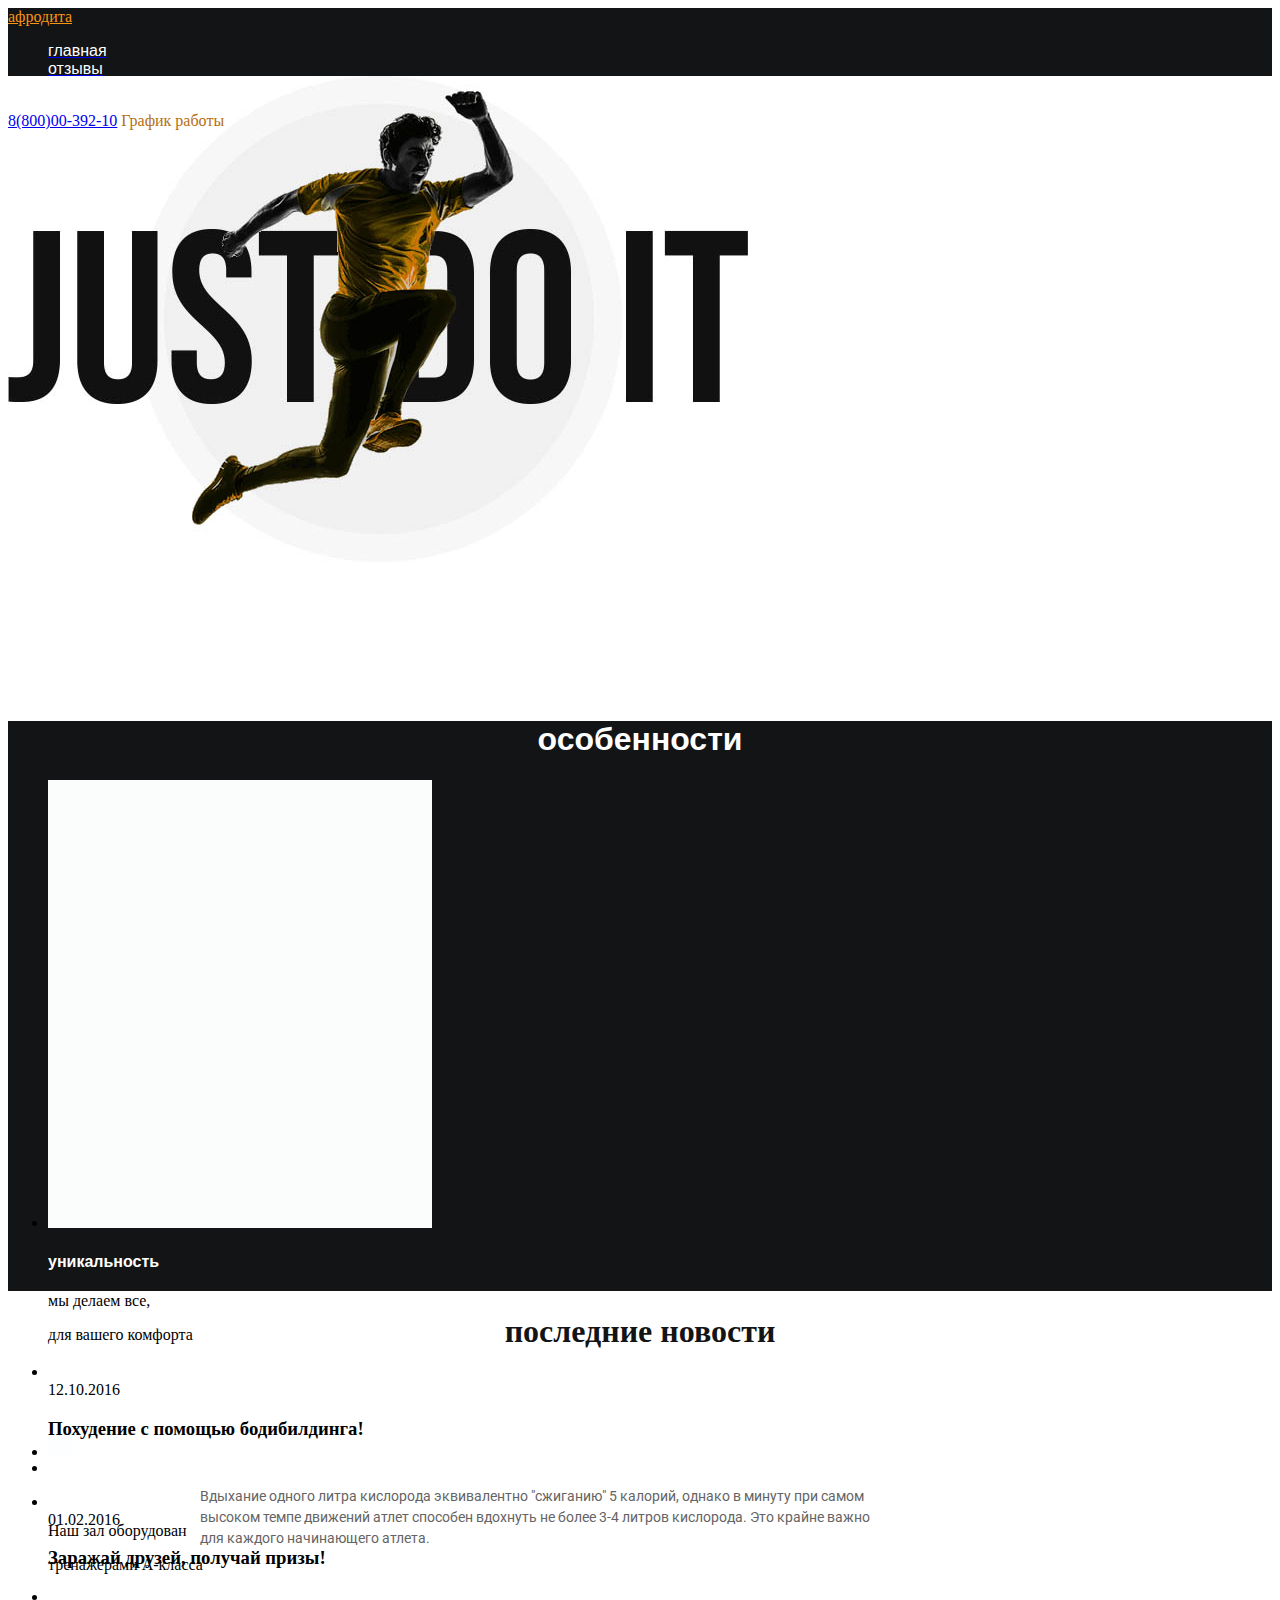
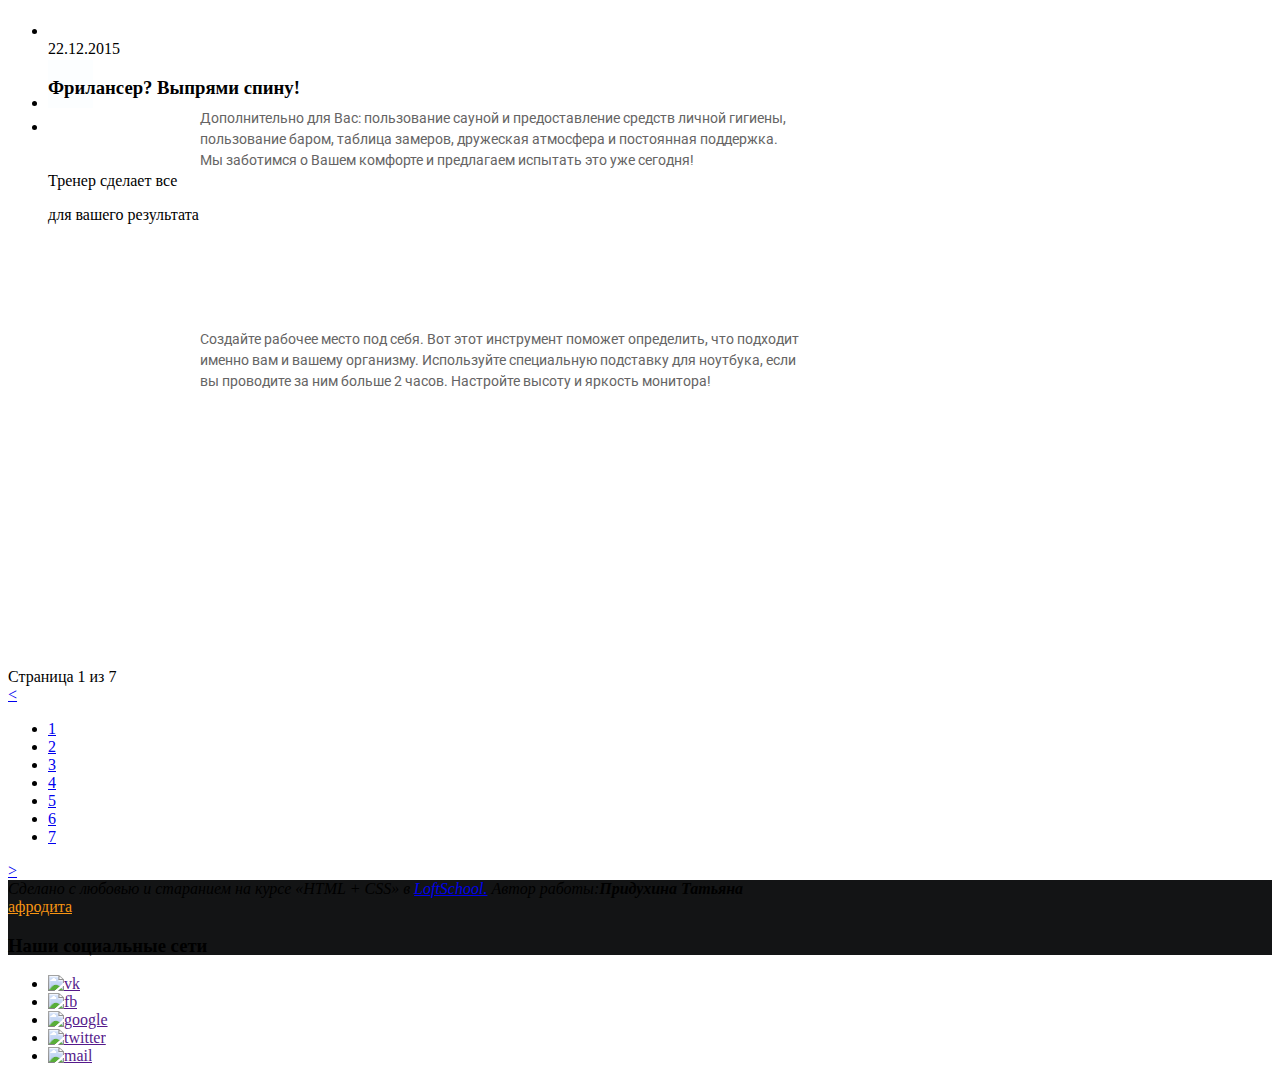
==== index.html @ 678b7c83 "icons" ====
<!DOCTYPE html>
<html lang="en">

<head>
    <meta charset="UTF-8">
    <meta name="viewport" content="width=device-width, initial-scale=1.0">
    <meta http-equiv="X-UA-Compatible" content="ie=edge">
    <title>Fitness</title>
    <link> <style>
        @import url('https://fonts.googleapis.com/css?family=Open+Sans|Roboto');
        </style></link>
    <link rel="stylesheet" href="./main.css">
</head>

<body>
    <div class="page">
        <header class="header">
            <div class="logo">
                <a href="" class="logo__link">афродита</a>
            </div>
            <nav class="menu">
                <ul class="header__menu">
                    <li class="menu__item">
                        <a href="#" class="header__menu">
                            <div class="menu__icon"></div>
                            <div class="menu__text">главная</div>
                        </a>
                    </li>
                    <li class="menu__item">
                        <a href="#" class="header__menu">
                            <div class="menu__icon"></div>
                            <div class="menu__text">отзывы</div>
                        </a>
                    </li>
                    <li class="menu__item">
                        <a href="#" class="header__menu">
                            <div class="menu__icon"></div>
                            <div class="menu__text">услуги</div>
                        </a>
                    </li>


                </ul>

            </nav>
            <div class="contacts">
                <a href="tel:88000039210" class="contacts__phone"> 8(800)00-392-10</a>
                <a class="contacts__desc"> График работы </a>
            </div>
        </header>
        <div class="maincontent">
            <div class="image">
                <img src="img/justdoit.jpg" alt="justdoit">
            </div>
            <div class="features">

                <h1 class="features__name">особенности</h1>
                <ul class="features__main">
                    <li class="features__item">
                        <div class="features__item">
                            <img src="img/flower.jpg" alt="flower">

                        </div>
                        <h4 class="features__title">уникальность</h4>
                        <p>мы делаем все,</p>
                        <p>для вашего комфорта</p>
                        <ul class="features__list">
                            <li class="list-element">Питание включено</li>
                            <li class="list-element">Багаж (5 кг)</li>
                            <li class="list-element">Душ/баня</li>
                        </ul>
                    </li>

                </ul>


                <ul class="features__main">
                    <li class="features__item">
                        <div class="features__item">
                            <img src="img/mark-as-favorite-star.jpg" alt="star">

                        </div>
                        <h4 class="features__title">премиум-класс</h4>
                        <p>Наш зал оборудован</p>
                        <p>тренажерами А-класса</p>
                        <ul class="features__list">
                            <li class="list-element">Качество</li>
                            <li class="list-element">Продуктивность</li>
                            <li class="list-element">Результат</li>
                        </ul>
                    </li>

                </ul>
                <ul class="features__main">
                    <li class="features__item">
                        <div class="features__item">
                            <img src="img/painter-palette.jpg" alt="palette">

                        </div>
                        <h4 class="features__title">личный тренер</h4>
                        <p>Тренер сделает все</p>
                        <p>для вашего результата</p>
                        <ul class="features__list">
                            <li class="list-element">Программа</li>
                            <li class="list-element">Питание</li>
                            <li class="list-element">План тренировок</li>
                        </ul>
                    </li>

                </ul>


            </div>
            <div class="news">
                <h1 class="news__title">последние новости</h1>

                <ul class="news__list">
                    <li class="news__list-image1">
                        <div class="news__list-image1">
                            <img src="" alt "изображение1">
                        </div>
                        <div class="news__content">
                            <time>12.10.2016</time>
                            <h3 class="news__content-title">Похудение с помощью бодибилдинга!</h3>
                        </div>
                    <li class="news__text">
                        <p class="news__text-paragraph1">
                            Вдыхание одного литра кислорода эквивалентно "сжиганию" 5 калорий, однако в минуту при
                            самом высоком темпе движений атлет способен вдохнуть не более 3-4 литров кислорода. Это
                            крайне важно для каждого начинающего атлета.


                        </p>
                        <!--  -->
                    </li>
                    </li>


                </ul>
                <ul class="news__list">
                    <li class="news__list-image1">
                        <div class="news__list-image2">
                            <img src="" alt "изображение2">
                        </div>
                        <div class="news__content">
                            <time>01.02.2016</time>
                            <h3 class="news__content-title">Заражай друзей, получай призы!</h3>
                        </div>
                    <li class="news__text">
                        <p class="news__text-paragraph2">
                            Дополнительно для Вас: пользование сауной и предоставление средств личной гигиены,
                            пользование баром, таблица замеров, дружеская атмосфера и постоянная поддержка. Мы
                            заботимся о Вашем комфорте и предлагаем испытать это уже сегодня!

                        </p>
                        <!--  -->
                    </li>
                    </li>


                </ul>
                <ul class="news__list">
                    <li class="news__list-image3">
                        <div class="news__list-image3">
                            <img src="" alt "изображение3">
                        </div>
                        <div class="news__content">
                            <time>22.12.2015</time>
                            <h3 class="news__content-title">Фрилансер? Выпрями спину!</h3>
                        </div>
                    <li class="news__text">
                        <p class="news__text-paragraph3">
                            Создайте рабочее место под себя. Вот этот инструмент поможет определить, что подходит
                            именно вам и вашему организму. Используйте специальную подставку для ноутбука, если вы
                            проводите за ним больше 2 часов. Настройте высоту и яркость монитора!


                        </p>
                        <!--  -->
                    </li>
                    </li>


                </ul>



            </div>
            <div class="news__pagination">
                <div class="news__pagination-display">Страница 1 из 7</div>
                <div class="news__pagination-elem">
                    <a href="#" class="news__pagination-prev-next">
                        < </a> <ul class="news__pagination-pages">
                            <li class="news__pagination-item">
                                <a href="#" class="news__pagination-link">1</a>
                            </li>
                            <li class="news__pagination-item">
                                <a href="#" class="news__pagination-link">2</a>
                            </li>
                            <li class="news__pagination-item">
                                <a href="#" class="news__pagination-link">3</a>
                            </li>
                            <li class="news__pagination-item">
                                <a href="#" class="news__pagination-link">4</a>
                            </li>
                            <li class="news__pagination-item">
                                <a href="#" class="news__pagination-link">5</a>
                            </li>
                            <li class="news__pagination-item">
                                <a href="#" class="news__pagination-link">6</a>
                            </li>
                            <li class="news__pagination-item">
                                <a href="#" class="news__pagination-link">7</a>
                            </li>

                            </ul>
                            <a href="#" class="news__pagination-prev-next"> > </a>
                </div>
            </div>


        </div>
        <footer class="footer">
            <address>Сделано с любовью и старанием
                на курсе «HTML + CSS» в
                <a href="https://loftschool.com/">LoftSchool.</a>
                Автор работы:<b>Придухина Татьяна</b>
            </address>
            <div class="logo">
                <a href="" class="logo__link">афродита</a>
            </div>

            <div class="networks">
                <h3>Наши социальные сети</h3>
                <div class="networks__elem">
                    <ul class="networks__list">
                        <li class="networks__item">
                            <a href="" class="networks__link">
                                <img src="" alt="vk" class="networks__icon">
                            </a>
                        </li>
                        <li class="networks__item">
                            <a href="" class="networks__link">
                                <img src="" alt="fb" class="networks__icon">
                            </a>
                        </li>
                        <li class="networks__item">
                            <a href="" class="networks__link">
                                <img src="" alt="google" class="networks__icon"></a>
                        </li>
                        <li class="networks__item">
                            <a href="" class="networks__link">
                                <img src="" alt="twitter" class="networks__icon"></a>
                        </li>
                        <li class="networks__item">
                            <a href="" class="networks__link">
                                <img src="" alt="mail" class="networks__icon"></a>
                        </li>
                    </ul>

                </div>
            </div>
        </footer>

    </div>
</body>

</html>
---- main.css ----
.header {
    height: 68px;
    background-color: #131415;
}

.logo__link {
    color: #f89513;
    font-family: gora-free,  ;
}

.menu {}

.header__menu {
    list-style-type: none;
}

.menu__item {}

.menu__icon {
    float: left;
}

.menu__text {
    color: #ffffff;
    font-family: 'open sans boled', sans-serif;
}

.contacts {
    position: relative;
}

.contacts-phone {
    color: #ffffff;
    text-decoration: none;
}

.contacts__desc {
    color: #b46f14;
}
.maincontent{

}
.image {
    height: 624px;
    background: #ffffff;

}
.features{
    height: 570px;
    background: #131415
}
.features__name {
    color: #ffffff;
    font-family: 'opensans', helvetica, sans-serif;
    text-align: center;
    
}
.features__main {
}
.features__item{

}
.features__title{
    color: #ffffff;
    font-family: 'OpenSans Extraboled', helvetica, sans-serif;
}
.features__list{
        color: #ffffff;
}



.news{ 
    height: 955px;
    background: #ffffff
}
.news__title{
    color: #131415;
    height: 29px;
    font-family: 'open sans bold' serif;
    text-align: center;

}
.news__text-paragraph1{
        font-size: 14px;
        font-family: "Roboto";
        color: rgb(101, 100, 100);
        line-height: 1.5;
        text-align: left;
        position: absolute;
        left: 199.608px;
        top: 1472.25px;
        width: 694px;
        height: 136px;
        z-index: 43;
      }
.news__text-paragraph2{
        font-size: 14px;
        font-family: "Roboto";
        color: rgb(101, 100, 100);
        line-height: 1.5;
        text-align: left;
        position: absolute;
        left: 199.898px;
        top: 1694.25px;
        width: 603px;
        height: 166px;
        z-index: 47;
      }
.news__text-paragraph3{
        font-size: 14px;
        font-family: "Roboto";
        color: rgb(101, 100, 100);
        line-height: 1.5;
        text-align: left;
        position: absolute;
        left: 199.844px;
        top: 1915.25px;
        width: 610px;
        height: 166px;
        z-index: 51;
      }
      
      
      


      

.footer{ 
    height: 75px;
    background: #131415
}
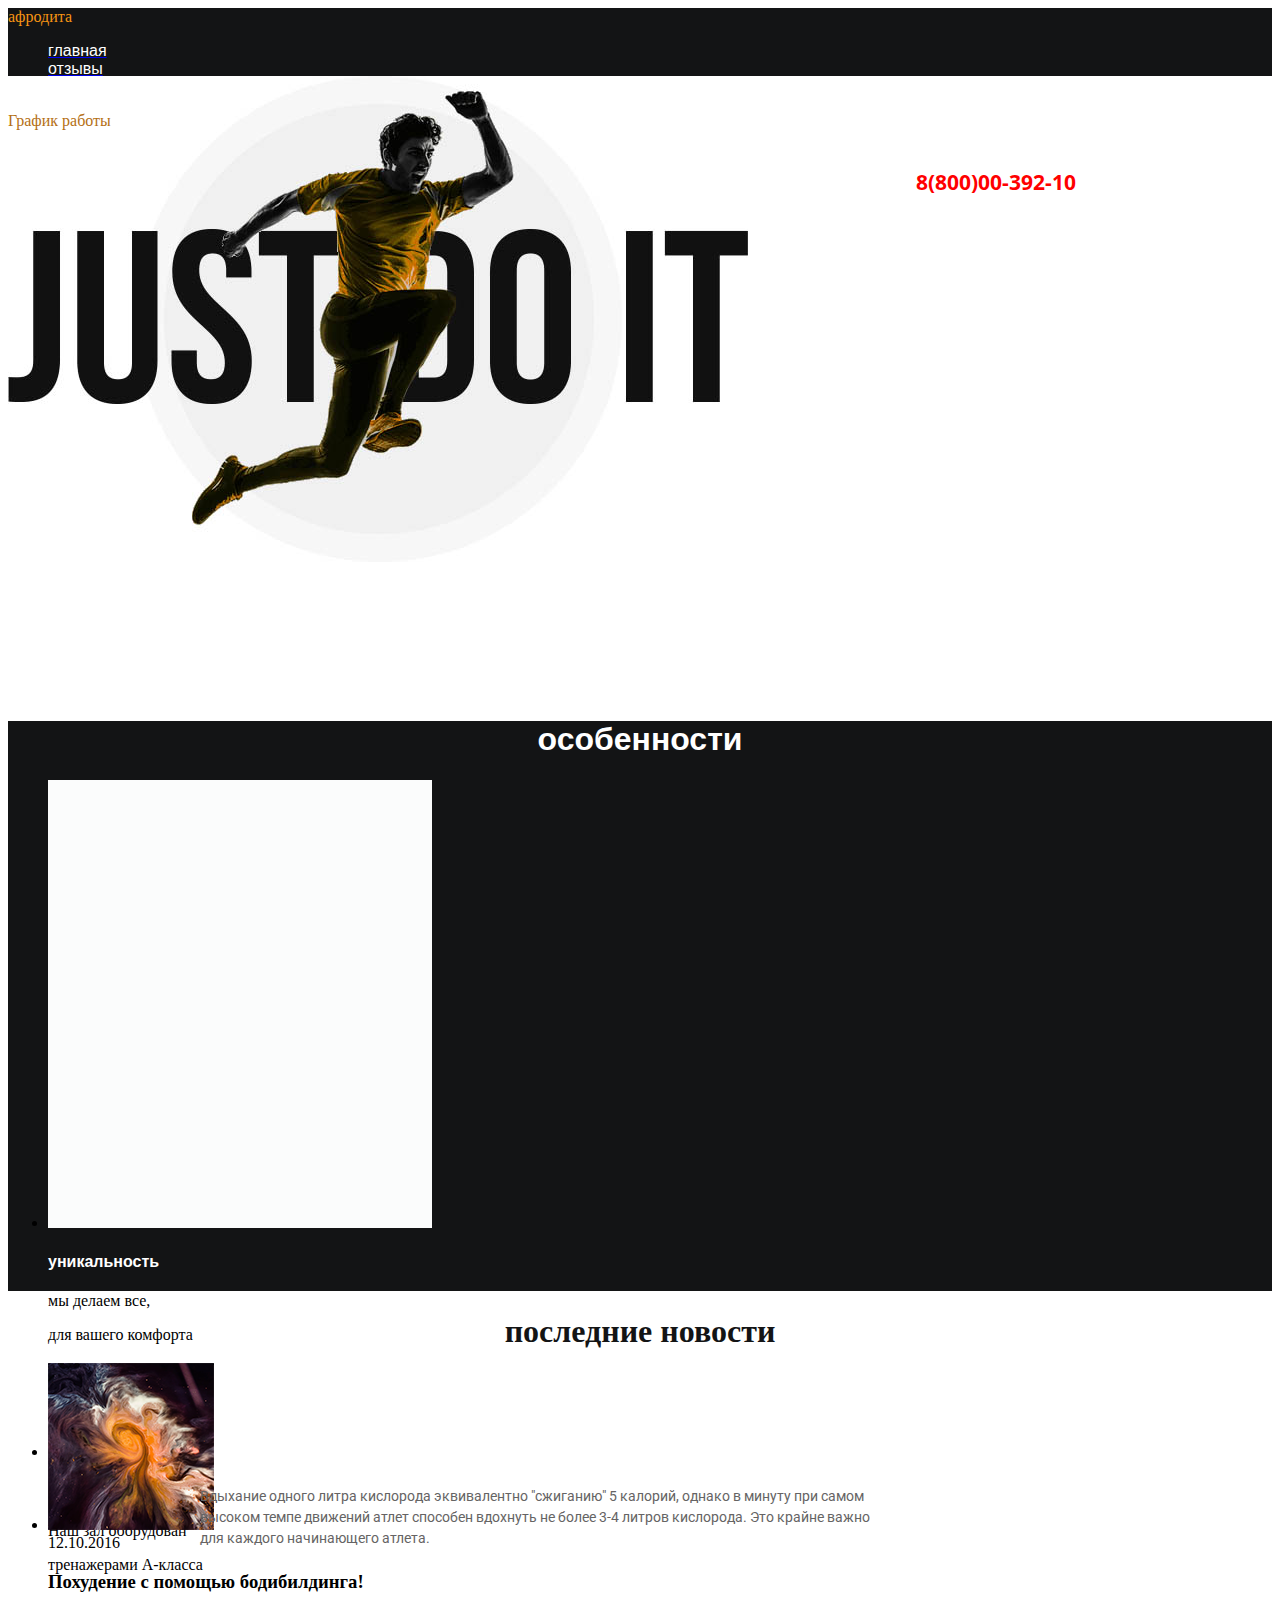
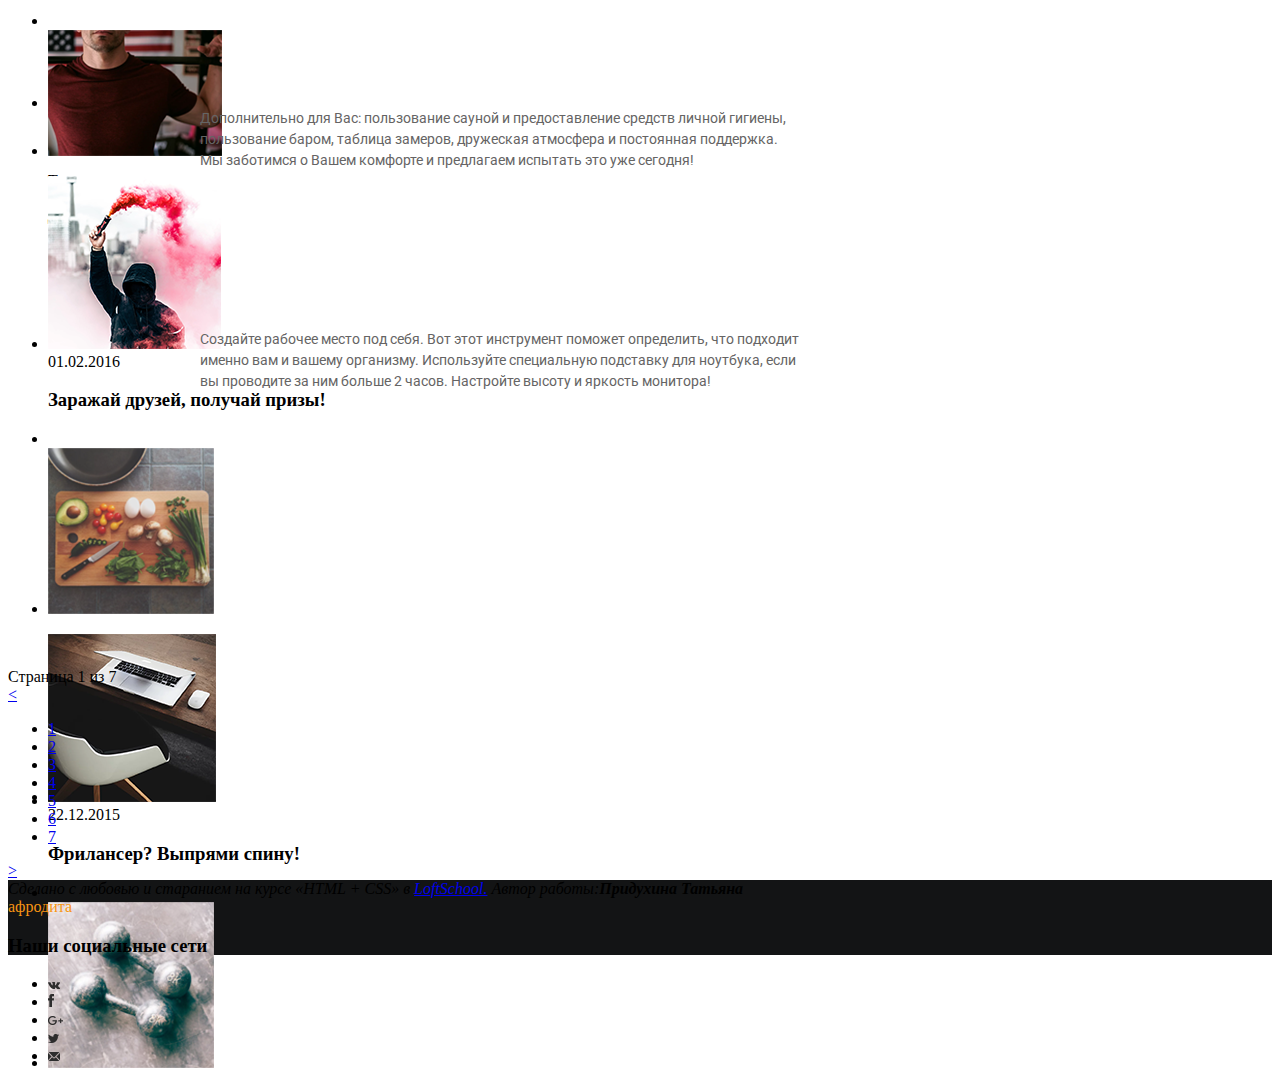
==== commit 93273381: "images" ====
--- a/index.html
+++ b/index.html
@@ -6,9 +6,11 @@
     <meta name="viewport" content="width=device-width, initial-scale=1.0">
     <meta http-equiv="X-UA-Compatible" content="ie=edge">
     <title>Fitness</title>
-    <link> <style>
+    <link>
+    <style>
         @import url('https://fonts.googleapis.com/css?family=Open+Sans|Roboto');
-        </style></link>
+    </style>
+    </link>
     <link rel="stylesheet" href="./main.css">
 </head>
 
@@ -44,7 +46,7 @@
 
             </nav>
             <div class="contacts">
-                <a href="tel:88000039210" class="contacts__phone"> 8(800)00-392-10</a>
+                <a href="tel:88000039210" class="contacts__phone">8(800)00-392-10</a>
                 <a class="contacts__desc"> График работы </a>
             </div>
         </header>
@@ -117,7 +119,7 @@
                 <ul class="news__list">
                     <li class="news__list-image1">
                         <div class="news__list-image1">
-                            <img src="" alt "изображение1">
+                            <img src="/img/content/newsimage1.png" alt="изображение1">
                         </div>
                         <div class="news__content">
                             <time>12.10.2016</time>
@@ -134,13 +136,18 @@
                         <!--  -->
                     </li>
                     </li>
+                    <li class="news__list-image4">
+                        <div class="news__list-image4">
+                            <img src="/img/content/newsimage4.png" alt="изображение4">
+                        </div>
+                    </li>
 
 
                 </ul>
                 <ul class="news__list">
-                    <li class="news__list-image1">
+                    <li class="news__list-image2">
                         <div class="news__list-image2">
-                            <img src="" alt "изображение2">
+                            <img src="/img/content/newsimage2.png" alt= "изображение2">
                         </div>
                         <div class="news__content">
                             <time>01.02.2016</time>
@@ -156,14 +163,20 @@
                         <!--  -->
                     </li>
                     </li>
-
+                    <li class="news__list-image5">
+                        <div class="news__list-image">
+                            <img src="/img/content/newsimage5.png" alt="изображение5">
+                        </div>
+                    </li>
+                    
 
                 </ul>
                 <ul class="news__list">
                     <li class="news__list-image3">
                         <div class="news__list-image3">
-                            <img src="" alt "изображение3">
-                        </div>
+                            <img src="/img/content/newsimage3.png" alt= "изображение3">
+                        </div>
+
                         <div class="news__content">
                             <time>22.12.2015</time>
                             <h3 class="news__content-title">Фрилансер? Выпрями спину!</h3>
@@ -179,6 +192,11 @@
                         <!--  -->
                     </li>
                     </li>
+                    <li class="news__list-image6">
+                            <div class="news__list-image6">
+                                <img src="/img/content/newsimage6.png" alt="изображение6">
+                            </div>
+                        </li>
 
 
                 </ul>
@@ -236,25 +254,25 @@
                     <ul class="networks__list">
                         <li class="networks__item">
                             <a href="" class="networks__link">
-                                <img src="" alt="vk" class="networks__icon">
+                                <img src="/img/icons/sosials/vk.png" alt="vk" class="networks__icon">
                             </a>
                         </li>
                         <li class="networks__item">
                             <a href="" class="networks__link">
-                                <img src="" alt="fb" class="networks__icon">
+                                <img src="/img/icons/sosials/fb.png" alt="fb" class="networks__icon">
                             </a>
                         </li>
                         <li class="networks__item">
                             <a href="" class="networks__link">
-                                <img src="" alt="google" class="networks__icon"></a>
-                        </li>
-                        <li class="networks__item">
-                            <a href="" class="networks__link">
-                                <img src="" alt="twitter" class="networks__icon"></a>
-                        </li>
-                        <li class="networks__item">
-                            <a href="" class="networks__link">
-                                <img src="" alt="mail" class="networks__icon"></a>
+                                <img src="/img/icons/sosials/google.png" alt="google" class="networks__icon"></a>
+                        </li>
+                        <li class="networks__item">
+                            <a href="" class="networks__link">
+                                <img src="/img/icons/sosials/twitter.png" alt="twitter" class="networks__icon"></a>
+                        </li>
+                        <li class="networks__item">
+                            <a href="" class="networks__link">
+                                <img src="/img/icons/sosials/mail.png" alt="mail" class="networks__icon"></a>
                         </li>
                     </ul>
 
--- a/main.css
+++ b/main.css
@@ -5,7 +5,8 @@
 
 .logo__link {
     color: #f89513;
-    font-family: gora-free,  ;
+    font-family: 'gora-free', serif;
+    text-decoration: none
 }
 
 .menu {}
@@ -22,113 +23,118 @@
 
 .menu__text {
     color: #ffffff;
-    font-family: 'open sans boled', sans-serif;
+    font-family: 'OpenSans', Helvetica, sans-serif;
 }
 
 .contacts {
     position: relative;
 }
 
-.contacts-phone {
-    color: #ffffff;
+.contacts__phone {
+    color: red;
     text-decoration: none;
+    text-align: right;
+    font-size: 21px;
+    font-family: "Open Sans";
+    font-weight: bold;
+    text-transform: uppercase;
+    position: absolute;
+    left: 908.266px;
+    top: 55.509px;
 }
 
 .contacts__desc {
     color: #b46f14;
+    text-align: right;
 }
-.maincontent{
 
-}
+.maincontent {}
+
 .image {
     height: 624px;
     background: #ffffff;
+    background-position: center
+}
 
-}
-.features{
+.features {
     height: 570px;
     background: #131415
 }
+
 .features__name {
     color: #ffffff;
-    font-family: 'opensans', helvetica, sans-serif;
+    font-family: 'OpenSans', helvetica, sans-serif;
     text-align: center;
-    
 }
-.features__main {
-}
-.features__item{
 
-}
-.features__title{
+.features__main {}
+
+.features__item {}
+
+.features__title {
     color: #ffffff;
     font-family: 'OpenSans Extraboled', helvetica, sans-serif;
 }
-.features__list{
-        color: #ffffff;
+
+.features__list {
+    color: #ffffff;
 }
 
-
-
-.news{ 
+.news {
     height: 955px;
     background: #ffffff
 }
-.news__title{
+
+.news__title {
     color: #131415;
     height: 29px;
-    font-family: 'open sans bold' serif;
+    font-family: 'OpenSans bold' serif;
     text-align: center;
+}
 
+.news__text-paragraph1 {
+    font-size: 14px;
+    font-family: "Roboto";
+    color: rgb(101, 100, 100);
+    line-height: 1.5;
+    text-align: left;
+    position: absolute;
+    left: 199.608px;
+    top: 1472.25px;
+    width: 694px;
+    height: 136px;
+    z-index: 43;
 }
-.news__text-paragraph1{
-        font-size: 14px;
-        font-family: "Roboto";
-        color: rgb(101, 100, 100);
-        line-height: 1.5;
-        text-align: left;
-        position: absolute;
-        left: 199.608px;
-        top: 1472.25px;
-        width: 694px;
-        height: 136px;
-        z-index: 43;
-      }
-.news__text-paragraph2{
-        font-size: 14px;
-        font-family: "Roboto";
-        color: rgb(101, 100, 100);
-        line-height: 1.5;
-        text-align: left;
-        position: absolute;
-        left: 199.898px;
-        top: 1694.25px;
-        width: 603px;
-        height: 166px;
-        z-index: 47;
-      }
-.news__text-paragraph3{
-        font-size: 14px;
-        font-family: "Roboto";
-        color: rgb(101, 100, 100);
-        line-height: 1.5;
-        text-align: left;
-        position: absolute;
-        left: 199.844px;
-        top: 1915.25px;
-        width: 610px;
-        height: 166px;
-        z-index: 51;
-      }
-      
-      
-      
 
+.news__text-paragraph2 {
+    font-size: 14px;
+    font-family: "Roboto";
+    color: rgb(101, 100, 100);
+    line-height: 1.5;
+    text-align: left;
+    position: absolute;
+    left: 199.898px;
+    top: 1694.25px;
+    width: 603px;
+    height: 166px;
+    z-index: 47;
+}
 
-      
+.news__text-paragraph3 {
+    font-size: 14px;
+    font-family: "Roboto";
+    color: rgb(101, 100, 100);
+    line-height: 1.5;
+    text-align: left;
+    position: absolute;
+    left: 199.844px;
+    top: 1915.25px;
+    width: 610px;
+    height: 166px;
+    z-index: 51;
+}
 
-.footer{ 
+.footer {
     height: 75px;
     background: #131415
-}
-
+}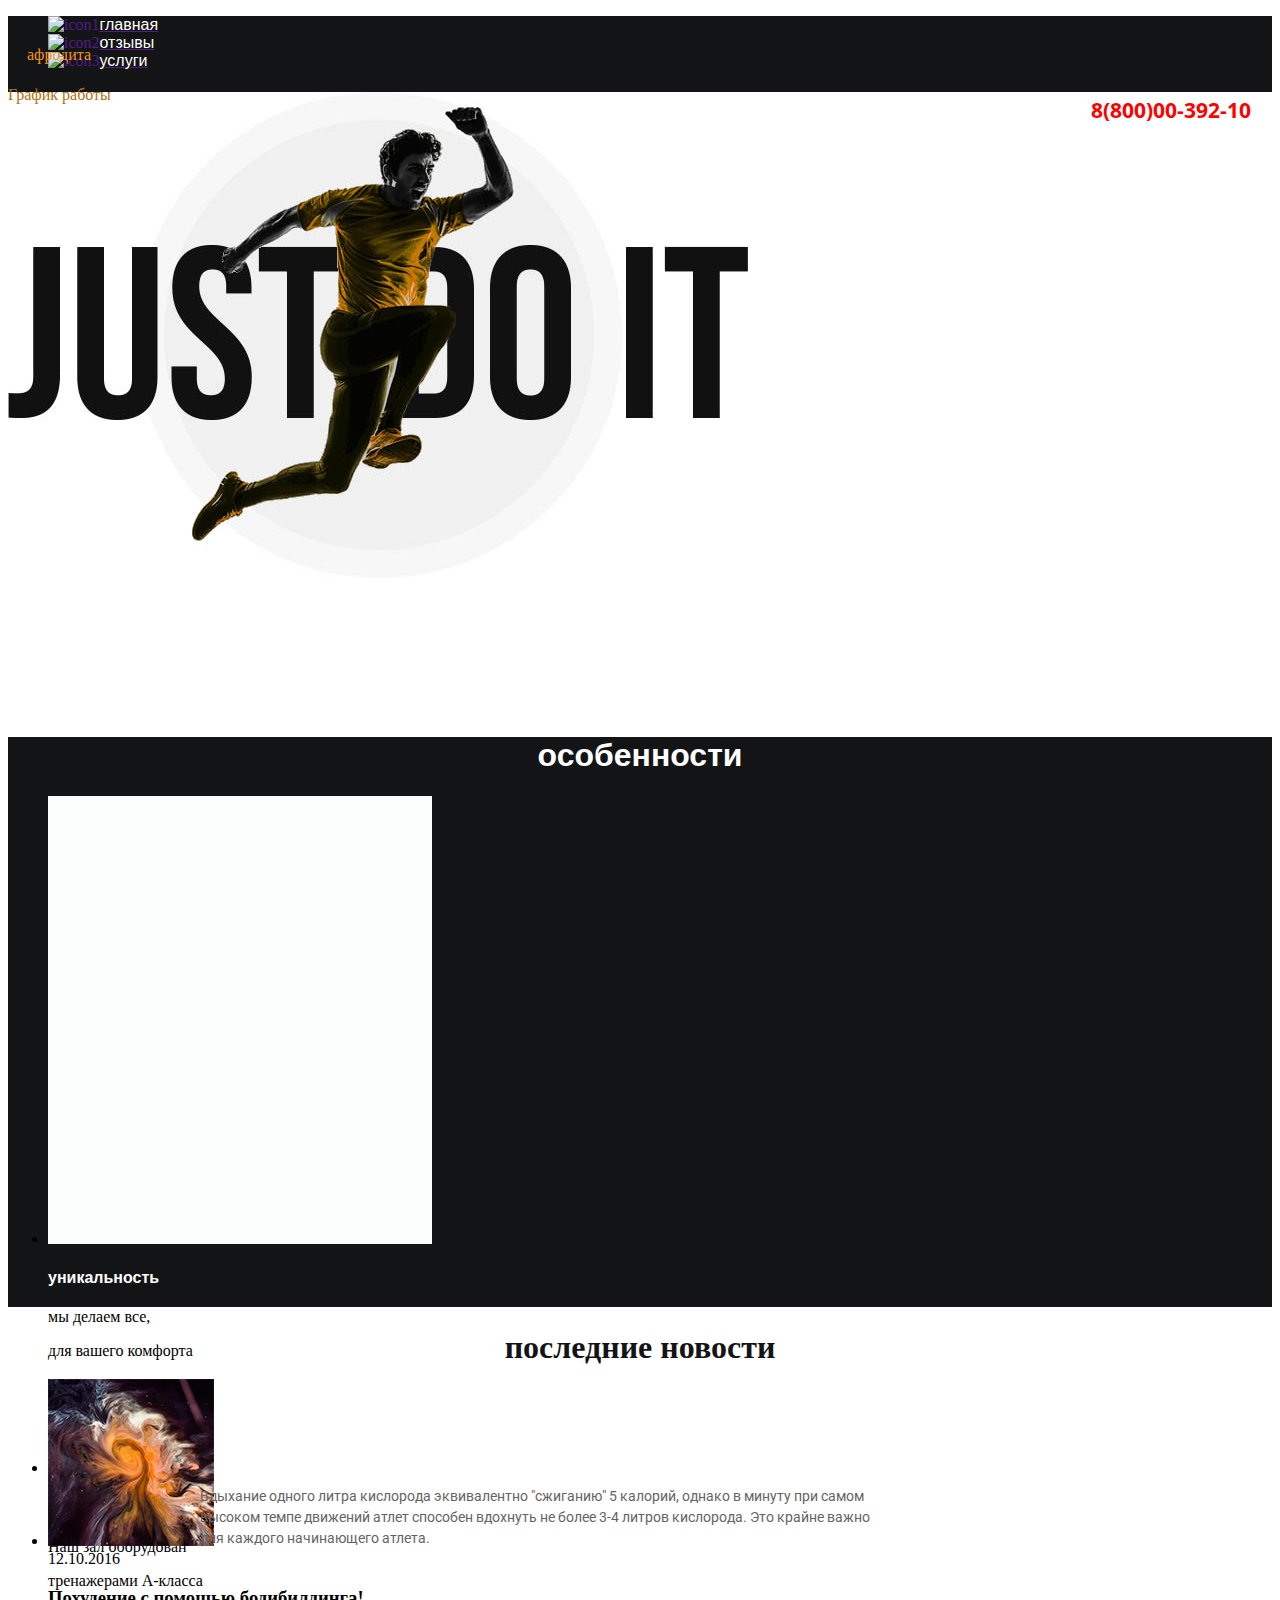
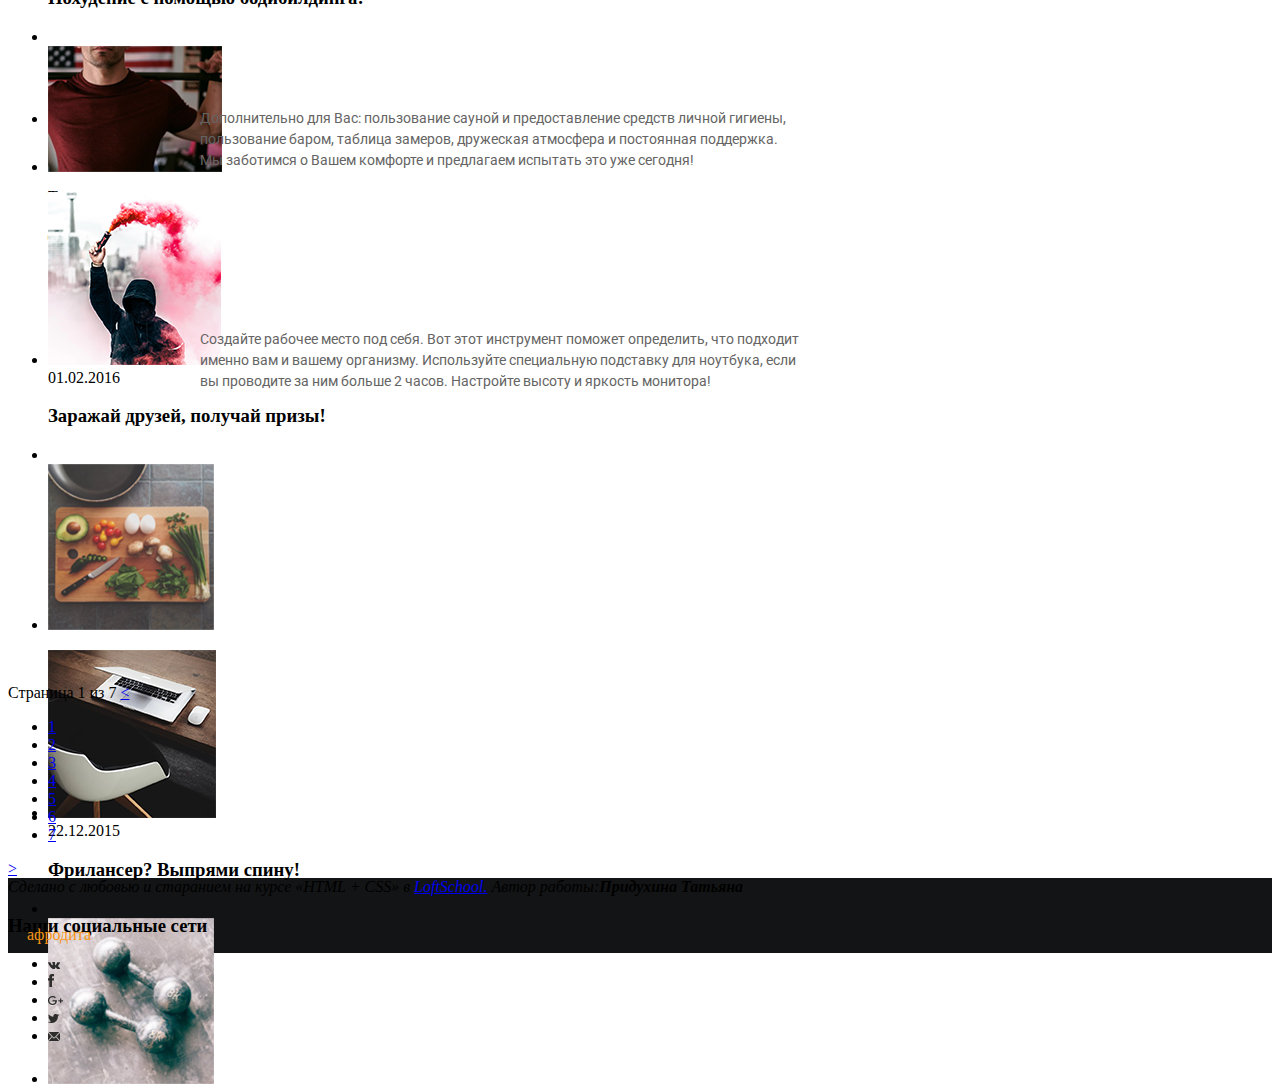
==== commit a242acdf: "border rsdius" ====
--- a/index.html
+++ b/index.html
@@ -17,40 +17,52 @@
 <body>
     <div class="page">
         <header class="header">
-            <div class="logo">
-                <a href="" class="logo__link">афродита</a>
-            </div>
-            <nav class="menu">
-                <ul class="header__menu">
-                    <li class="menu__item">
-                        <a href="#" class="header__menu">
-                            <div class="menu__icon"></div>
-                            <div class="menu__text">главная</div>
-                        </a>
-                    </li>
-                    <li class="menu__item">
-                        <a href="#" class="header__menu">
-                            <div class="menu__icon"></div>
-                            <div class="menu__text">отзывы</div>
-                        </a>
-                    </li>
-                    <li class="menu__item">
-                        <a href="#" class="header__menu">
-                            <div class="menu__icon"></div>
-                            <div class="menu__text">услуги</div>
-                        </a>
-                    </li>
-
-
-                </ul>
-
-            </nav>
-            <div class="contacts">
-                <a href="tel:88000039210" class="contacts__phone">8(800)00-392-10</a>
-                <a class="contacts__desc"> График работы </a>
-            </div>
+            <div class="container">
+                <div class="logo">
+                    <a href="" class="logo__link">афродита</a>
+                </div>
+
+                <span class="menu">
+                    <nav class="menu">
+                        <ul class="header__menu">
+                            <li class="menu__item">
+                                <a href="" class="header__menu">
+                                    <span class="menu__icon">
+                                        <img src="" alt="icon1">
+                                    </span>
+                                    <span class="menu__text">главная</span>
+                                </a>
+                            </li>
+                            <li class="menu__item">
+                                <a href="" class="header__menu">
+                                    <span class="menu__icon">
+                                        <img src="" alt="icon2">
+                                    </span>
+                                    <span class="menu__text">отзывы</span>
+                                </a>
+                            </li>
+                            <li class="menu__item">
+                                <a href="" class="header__menu">
+                                    <span class="menu__icon">
+                                        <img src="" alt="icon3">
+                                    </span>
+                                    <span class="menu__text">услуги</span>
+                                </a>
+                            </li>
+
+
+                        </ul>
+
+                    </nav>
+                </span>
+                <div class="contacts">
+                    <a href="tel:88000039210" class="contacts__phone">8(800)00-392-10</a>
+                    <a class="contacts__desc"> График работы </a>
+                </div>
+            </div>
+
         </header>
-        <div class="maincontent">
+        <span class="maincontent">
             <div class="image">
                 <img src="img/justdoit.jpg" alt="justdoit">
             </div>
@@ -147,7 +159,7 @@
                 <ul class="news__list">
                     <li class="news__list-image2">
                         <div class="news__list-image2">
-                            <img src="/img/content/newsimage2.png" alt= "изображение2">
+                            <img src="/img/content/newsimage2.png" alt="изображение2">
                         </div>
                         <div class="news__content">
                             <time>01.02.2016</time>
@@ -168,13 +180,13 @@
                             <img src="/img/content/newsimage5.png" alt="изображение5">
                         </div>
                     </li>
-                    
+
 
                 </ul>
                 <ul class="news__list">
                     <li class="news__list-image3">
                         <div class="news__list-image3">
-                            <img src="/img/content/newsimage3.png" alt= "изображение3">
+                            <img src="/img/content/newsimage3.png" alt="изображение3">
                         </div>
 
                         <div class="news__content">
@@ -193,20 +205,20 @@
                     </li>
                     </li>
                     <li class="news__list-image6">
-                            <div class="news__list-image6">
-                                <img src="/img/content/newsimage6.png" alt="изображение6">
-                            </div>
-                        </li>
-
-
-                </ul>
-
-
-
-            </div>
-            <div class="news__pagination">
-                <div class="news__pagination-display">Страница 1 из 7</div>
-                <div class="news__pagination-elem">
+                        <div class="news__list-image6">
+                            <img src="/img/content/newsimage6.png" alt="изображение6">
+                        </div>
+                    </li>
+
+
+                </ul>
+
+
+
+            </div>
+            <span class="news__pagination">
+                <span class="news__pagination-display">Страница 1 из 7</span>
+                <span class="news__pagination-elem">
                     <a href="#" class="news__pagination-prev-next">
                         < </a> <ul class="news__pagination-pages">
                             <li class="news__pagination-item">
@@ -233,52 +245,52 @@
 
                             </ul>
                             <a href="#" class="news__pagination-prev-next"> > </a>
-                </div>
-            </div>
-
-
+                </span>
+            </span>
+
+
+    </div>
+    <footer class="footer">
+        <address>Сделано с любовью и старанием
+            на курсе «HTML + CSS» в
+            <a href="https://loftschool.com/">LoftSchool.</a>
+            Автор работы:<b>Придухина Татьяна</b>
+        </address>
+        <div class="logo">
+            <a href="" class="logo__link">афродита</a>
         </div>
-        <footer class="footer">
-            <address>Сделано с любовью и старанием
-                на курсе «HTML + CSS» в
-                <a href="https://loftschool.com/">LoftSchool.</a>
-                Автор работы:<b>Придухина Татьяна</b>
-            </address>
-            <div class="logo">
-                <a href="" class="logo__link">афродита</a>
-            </div>
-
-            <div class="networks">
-                <h3>Наши социальные сети</h3>
-                <div class="networks__elem">
-                    <ul class="networks__list">
-                        <li class="networks__item">
-                            <a href="" class="networks__link">
-                                <img src="/img/icons/sosials/vk.png" alt="vk" class="networks__icon">
-                            </a>
-                        </li>
-                        <li class="networks__item">
-                            <a href="" class="networks__link">
-                                <img src="/img/icons/sosials/fb.png" alt="fb" class="networks__icon">
-                            </a>
-                        </li>
-                        <li class="networks__item">
-                            <a href="" class="networks__link">
-                                <img src="/img/icons/sosials/google.png" alt="google" class="networks__icon"></a>
-                        </li>
-                        <li class="networks__item">
-                            <a href="" class="networks__link">
-                                <img src="/img/icons/sosials/twitter.png" alt="twitter" class="networks__icon"></a>
-                        </li>
-                        <li class="networks__item">
-                            <a href="" class="networks__link">
-                                <img src="/img/icons/sosials/mail.png" alt="mail" class="networks__icon"></a>
-                        </li>
-                    </ul>
-
-                </div>
-            </div>
-        </footer>
+
+        <div class="networks">
+            <h3>Наши социальные сети</h3>
+            <div class="networks__elem">
+                <ul class="networks__list">
+                    <li class="networks__item">
+                        <a href="" class="networks__link">
+                            <img src="/img/icons/sosials/vk.png" alt="vk" class="networks__icon">
+                        </a>
+                    </li>
+                    <li class="networks__item">
+                        <a href="" class="networks__link">
+                            <img src="/img/icons/sosials/fb.png" alt="fb" class="networks__icon">
+                        </a>
+                    </li>
+                    <li class="networks__item">
+                        <a href="" class="networks__link">
+                            <img src="/img/icons/sosials/google.png" alt="google" class="networks__icon"></a>
+                    </li>
+                    <li class="networks__item">
+                        <a href="" class="networks__link">
+                            <img src="/img/icons/sosials/twitter.png" alt="twitter" class="networks__icon"></a>
+                    </li>
+                    <li class="networks__item">
+                        <a href="" class="networks__link">
+                            <img src="/img/icons/sosials/mail.png" alt="mail" class="networks__icon"></a>
+                    </li>
+                </ul>
+
+            </div>
+        </div>
+    </footer>
 
     </div>
 </body>
--- a/main.css
+++ b/main.css
@@ -1,15 +1,25 @@
-.header {
-    height: 68px;
+header {
+    height: 76px;
     background-color: #131415;
+    position: relative
 }
 
 .logo__link {
     color: #f89513;
     font-family: 'gora-free', serif;
-    text-decoration: none
+    text-decoration: none;
+    position: absolute;
+    margin-top: 30px;
+    margin-left: 19px;
+    
+
+    
+    
 }
 
-.menu {}
+.menu {
+    text-decoration: none;
+}
 
 .header__menu {
     list-style-type: none;
@@ -24,6 +34,8 @@
 .menu__text {
     color: #ffffff;
     font-family: 'OpenSans', Helvetica, sans-serif;
+    text-decoration: none;
+
 }
 
 .contacts {
@@ -39,8 +51,8 @@
     font-weight: bold;
     text-transform: uppercase;
     position: absolute;
-    left: 908.266px;
-    top: 55.509px;
+    right:21px;
+    top:10px;
 }
 
 .contacts__desc {
@@ -91,6 +103,9 @@
     font-family: 'OpenSans bold' serif;
     text-align: center;
 }
+.news__list-image1{
+    border-radius: 40px
+}
 
 .news__text-paragraph1 {
     font-size: 14px;
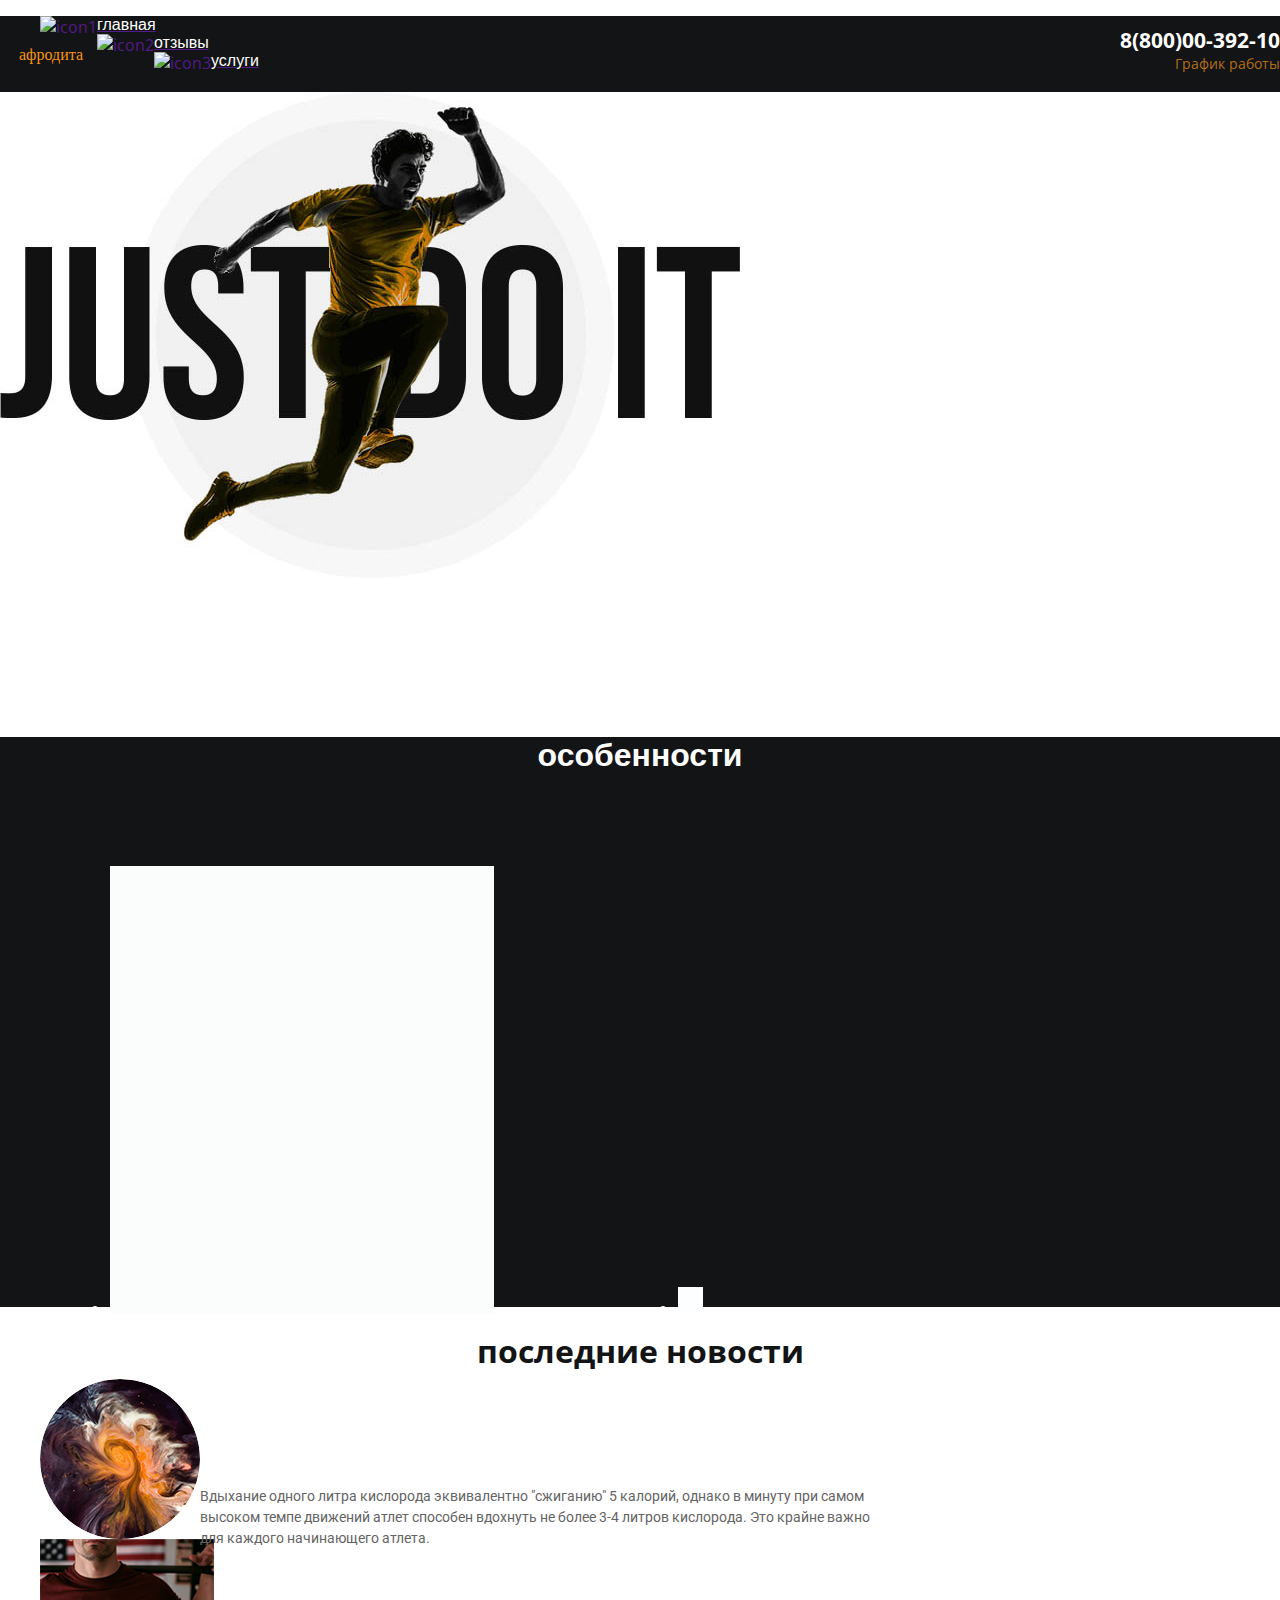
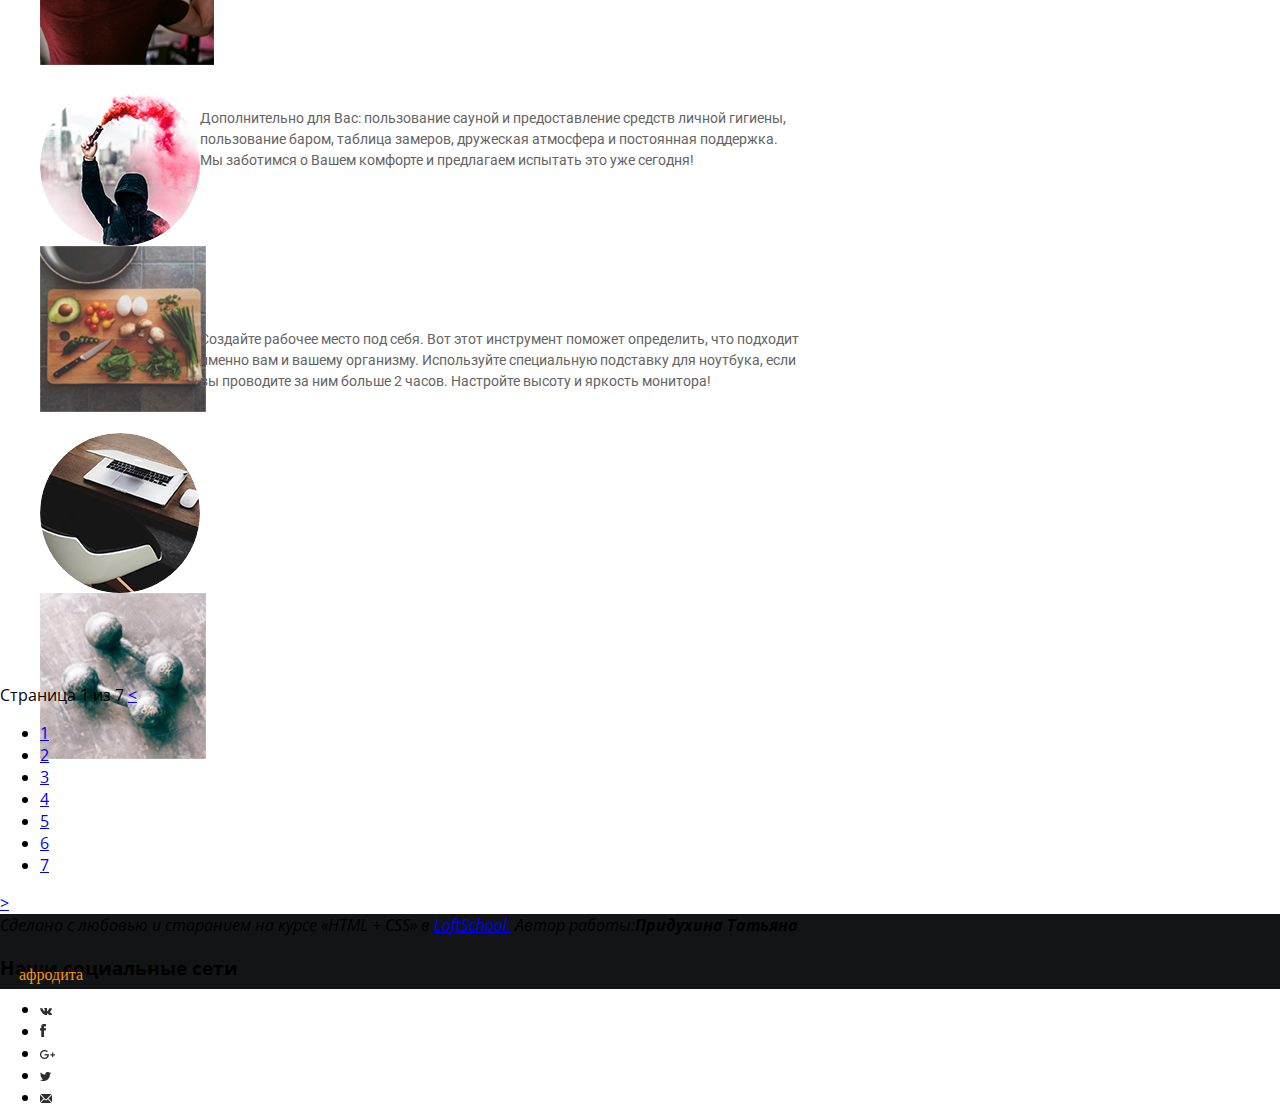
==== commit 857483fb: "css" ====
--- a/index.html
+++ b/index.html
@@ -15,38 +15,38 @@
 </head>
 
 <body>
-    <div class="page">
+    
         <header class="header">
             <div class="container">
                 <div class="logo">
                     <a href="" class="logo__link">афродита</a>
                 </div>
 
-                <span class="menu">
+                <div class="menu">
                     <nav class="menu">
                         <ul class="header__menu">
                             <li class="menu__item">
                                 <a href="" class="header__menu">
-                                    <span class="menu__icon">
+                                    <div class="menu__icon">
                                         <img src="" alt="icon1">
-                                    </span>
-                                    <span class="menu__text">главная</span>
+                                    </div>
+                                    <div class="menu__text">главная</div>
                                 </a>
                             </li>
                             <li class="menu__item">
                                 <a href="" class="header__menu">
-                                    <span class="menu__icon">
+                                    <div class="menu__icon">
                                         <img src="" alt="icon2">
-                                    </span>
-                                    <span class="menu__text">отзывы</span>
+                                    </div>
+                                    <div class="menu__text">отзывы</div>
                                 </a>
                             </li>
                             <li class="menu__item">
                                 <a href="" class="header__menu">
-                                    <span class="menu__icon">
+                                    <div class="menu__icon">
                                         <img src="" alt="icon3">
-                                    </span>
-                                    <span class="menu__text">услуги</span>
+                                    </div>
+                                    <div class="menu__text">услуги</div>
                                 </a>
                             </li>
 
@@ -54,10 +54,10 @@
                         </ul>
 
                     </nav>
-                </span>
+                </div>
                 <div class="contacts">
                     <a href="tel:88000039210" class="contacts__phone">8(800)00-392-10</a>
-                    <a class="contacts__desc"> График работы </a>
+                    <div class="contacts__desc"> График работы </div>
                 </div>
             </div>
 
@@ -76,8 +76,8 @@
 
                         </div>
                         <h4 class="features__title">уникальность</h4>
-                        <p>мы делаем все,</p>
-                        <p>для вашего комфорта</p>
+                        <p class="features__p">мы делаем все, для вашего комфорта</p>
+                        
                         <ul class="features__list">
                             <li class="list-element">Питание включено</li>
                             <li class="list-element">Багаж (5 кг)</li>
@@ -95,8 +95,7 @@
 
                         </div>
                         <h4 class="features__title">премиум-класс</h4>
-                        <p>Наш зал оборудован</p>
-                        <p>тренажерами А-класса</p>
+                        <p class="features__p">Наш зал оборудован тренажерами А-класса</p>
                         <ul class="features__list">
                             <li class="list-element">Качество</li>
                             <li class="list-element">Продуктивность</li>
@@ -112,8 +111,7 @@
 
                         </div>
                         <h4 class="features__title">личный тренер</h4>
-                        <p>Тренер сделает все</p>
-                        <p>для вашего результата</p>
+                        <p class="features__p">Тренер сделает все для вашего результата</p>
                         <ul class="features__list">
                             <li class="list-element">Программа</li>
                             <li class="list-element">Питание</li>
@@ -292,7 +290,7 @@
         </div>
     </footer>
 
-    </div>
+
 </body>
 
 </html>--- a/main.css
+++ b/main.css
@@ -1,3 +1,13 @@
+body {
+    font-family: 'Open Sans', Helvetica, sans-serif;
+    margin: 0;
+}
+
+.header.container {
+    position: relative;
+    height: 76px;
+}
+
 header {
     height: 76px;
     background-color: #131415;
@@ -11,14 +21,11 @@
     position: absolute;
     margin-top: 30px;
     margin-left: 19px;
-    
-
-    
-    
 }
 
 .menu {
     text-decoration: none;
+    display: inline;
 }
 
 .header__menu {
@@ -35,29 +42,25 @@
     color: #ffffff;
     font-family: 'OpenSans', Helvetica, sans-serif;
     text-decoration: none;
-
 }
 
 .contacts {
-    position: relative;
+    position: absolute;
+    right: 0;
+    top: 10px;
+    text-align: right;
 }
 
 .contacts__phone {
-    color: red;
+    color: #ffffff;
     text-decoration: none;
-    text-align: right;
     font-size: 21px;
-    font-family: "Open Sans";
     font-weight: bold;
-    text-transform: uppercase;
-    position: absolute;
-    right:21px;
-    top:10px;
 }
 
 .contacts__desc {
     color: #b46f14;
-    text-align: right;
+    font-size: 14px;
 }
 
 .maincontent {}
@@ -69,8 +72,10 @@
 }
 
 .features {
-    height: 570px;
-    background: #131415
+    min-width: 1100px;
+    background: #131415;
+    height:570px;
+    color: #ffffff;
 }
 
 .features__name {
@@ -79,17 +84,30 @@
     text-align: center;
 }
 
-.features__main {}
+.features__main {
+    display: inline-block;
+    margin: 70px;
+
+}
 
 .features__item {}
 
 .features__title {
     color: #ffffff;
-    font-family: 'OpenSans Extraboled', helvetica, sans-serif;
+    font-family: 'OpenSans', helvetica, sans-serif;
+    font-style: bold;
+    text-align: center;
+}
+
+.features__p {
+    color: #ffffff;
+    text-align: center;
+ 
 }
 
 .features__list {
     color: #ffffff;
+    
 }
 
 .news {
@@ -103,8 +121,26 @@
     font-family: 'OpenSans bold' serif;
     text-align: center;
 }
-.news__list-image1{
-    border-radius: 40px
+
+.news__list-image1 {
+    width: 160px;
+    height: 160px;
+    border-radius: 50%;
+    overflow: hidden;
+}
+
+.news__list-image2 {
+    width: 160px;
+    height: 160px;
+    border-radius: 50%;
+    overflow: hidden;
+}
+
+.news__list-image3 {
+    width: 160px;
+    height: 160px;
+    border-radius: 50%;
+    overflow: hidden;
 }
 
 .news__text-paragraph1 {
@@ -148,7 +184,9 @@
     height: 166px;
     z-index: 51;
 }
-
+.news__list {
+    list-style: none;
+}
 .footer {
     height: 75px;
     background: #131415
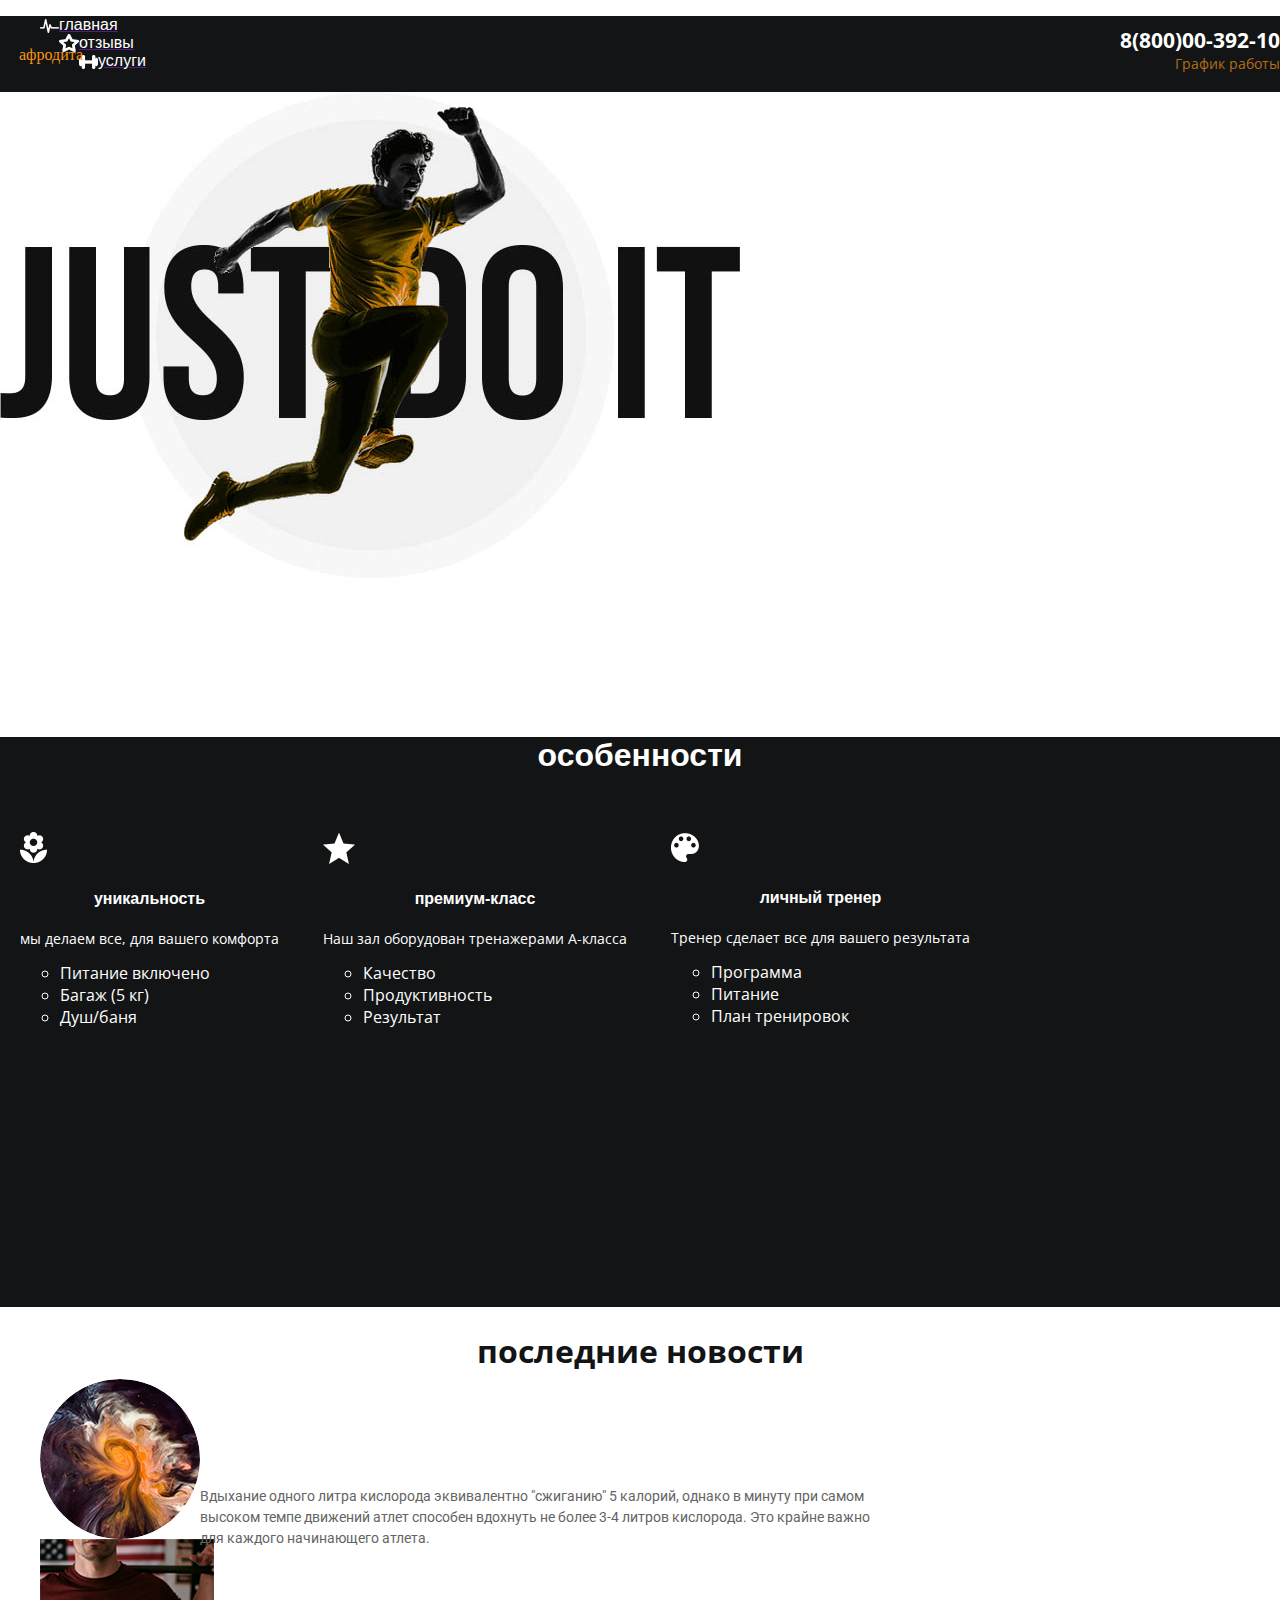
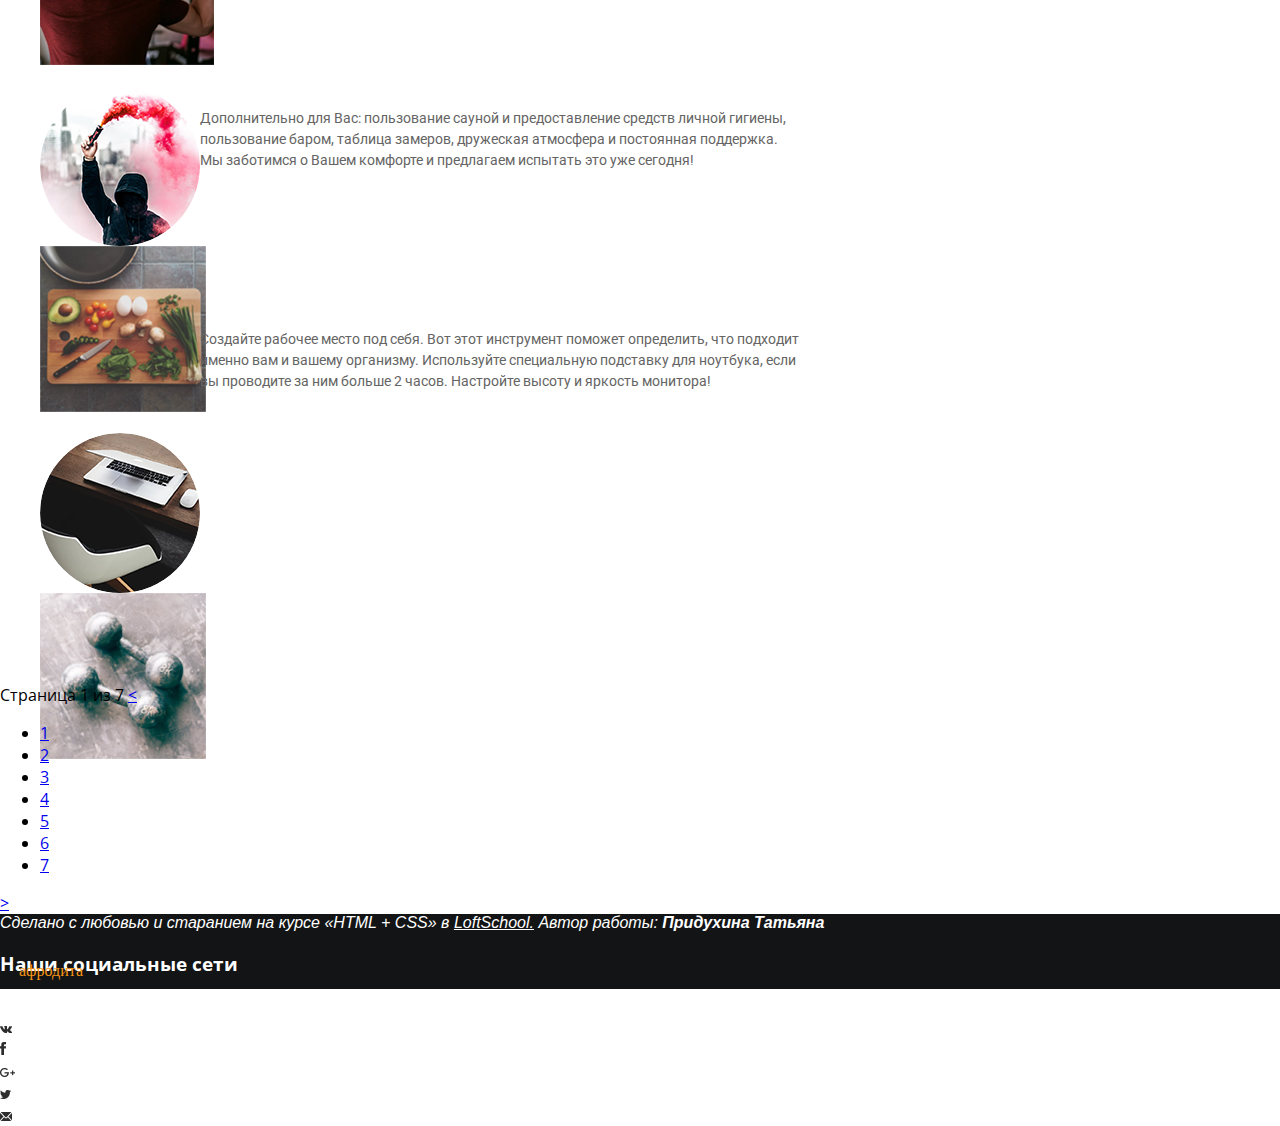
==== commit 4c6658b9: "css2" ====
--- a/index.html
+++ b/index.html
@@ -28,7 +28,7 @@
                             <li class="menu__item">
                                 <a href="" class="header__menu">
                                     <div class="menu__icon">
-                                        <img src="" alt="icon1">
+                                        <img src="img/icons/menu/main_icon.png" alt="icon1">
                                     </div>
                                     <div class="menu__text">главная</div>
                                 </a>
@@ -36,7 +36,7 @@
                             <li class="menu__item">
                                 <a href="" class="header__menu">
                                     <div class="menu__icon">
-                                        <img src="" alt="icon2">
+                                        <img src="img/icons/menu/feed_icon.png" alt="icon2">
                                     </div>
                                     <div class="menu__text">отзывы</div>
                                 </a>
@@ -44,7 +44,7 @@
                             <li class="menu__item">
                                 <a href="" class="header__menu">
                                     <div class="menu__icon">
-                                        <img src="" alt="icon3">
+                                        <img src="img/icons/menu/service_icon.png" alt="icon3">
                                     </div>
                                     <div class="menu__text">услуги</div>
                                 </a>
@@ -62,9 +62,12 @@
             </div>
 
         </header>
-        <span class="maincontent">
-            <div class="image">
-                <img src="img/justdoit.jpg" alt="justdoit">
+        <div class="maincontent">
+            <div class="image__container">
+                <div class="image">
+                    <img src="img/justdoit.jpg" alt="justdoit">
+                </div>
+                
             </div>
             <div class="features">
 
@@ -72,7 +75,7 @@
                 <ul class="features__main">
                     <li class="features__item">
                         <div class="features__item">
-                            <img src="img/flower.jpg" alt="flower">
+                            <img src="/img/icons/features/flower.png" alt="flower">
 
                         </div>
                         <h4 class="features__title">уникальность</h4>
@@ -91,7 +94,7 @@
                 <ul class="features__main">
                     <li class="features__item">
                         <div class="features__item">
-                            <img src="img/mark-as-favorite-star.jpg" alt="star">
+                            <img src="img/icons/features/mark-as-favorite-star.png" alt="star">
 
                         </div>
                         <h4 class="features__title">премиум-класс</h4>
@@ -107,7 +110,7 @@
                 <ul class="features__main">
                     <li class="features__item">
                         <div class="features__item">
-                            <img src="img/painter-palette.jpg" alt="palette">
+                            <img src="img/icons/features/painter-palette.png" alt="palette">
 
                         </div>
                         <h4 class="features__title">личный тренер</h4>
@@ -252,7 +255,7 @@
         <address>Сделано с любовью и старанием
             на курсе «HTML + CSS» в
             <a href="https://loftschool.com/">LoftSchool.</a>
-            Автор работы:<b>Придухина Татьяна</b>
+            Автор работы:<b> Придухина Татьяна</b>
         </address>
         <div class="logo">
             <a href="" class="logo__link">афродита</a>
--- a/main.css
+++ b/main.css
@@ -65,10 +65,18 @@
 
 .maincontent {}
 
-.image {
+.image__container {
     height: 624px;
     background: #ffffff;
-    background-position: center
+   
+
+    
+    
+    
+}
+.image {
+   
+
 }
 
 .features {
@@ -86,11 +94,15 @@
 
 .features__main {
     display: inline-block;
-    margin: 70px;
-
-}
-
-.features__item {}
+    padding: 20px;
+    vertical-align: middle
+
+
+}
+
+.features__item {
+    list-style: none
+}
 
 .features__title {
     color: #ffffff;
@@ -102,6 +114,8 @@
 .features__p {
     color: #ffffff;
     text-align: center;
+    font-size: 14px;
+    
  
 }
 
@@ -189,5 +203,20 @@
 }
 .footer {
     height: 75px;
-    background: #131415
+    background: #131415;
+    color: #ffffff;
+    
+}
+address{
+    font-family: Arial, Helvetica, sans-serif;
+    text-decoration: none;
+    
+
+}
+[href="https://loftschool.com/"]{
+color: #ffffff;
+font-style: bold ;
+}
+.networks__list{
+    display:inline;
 }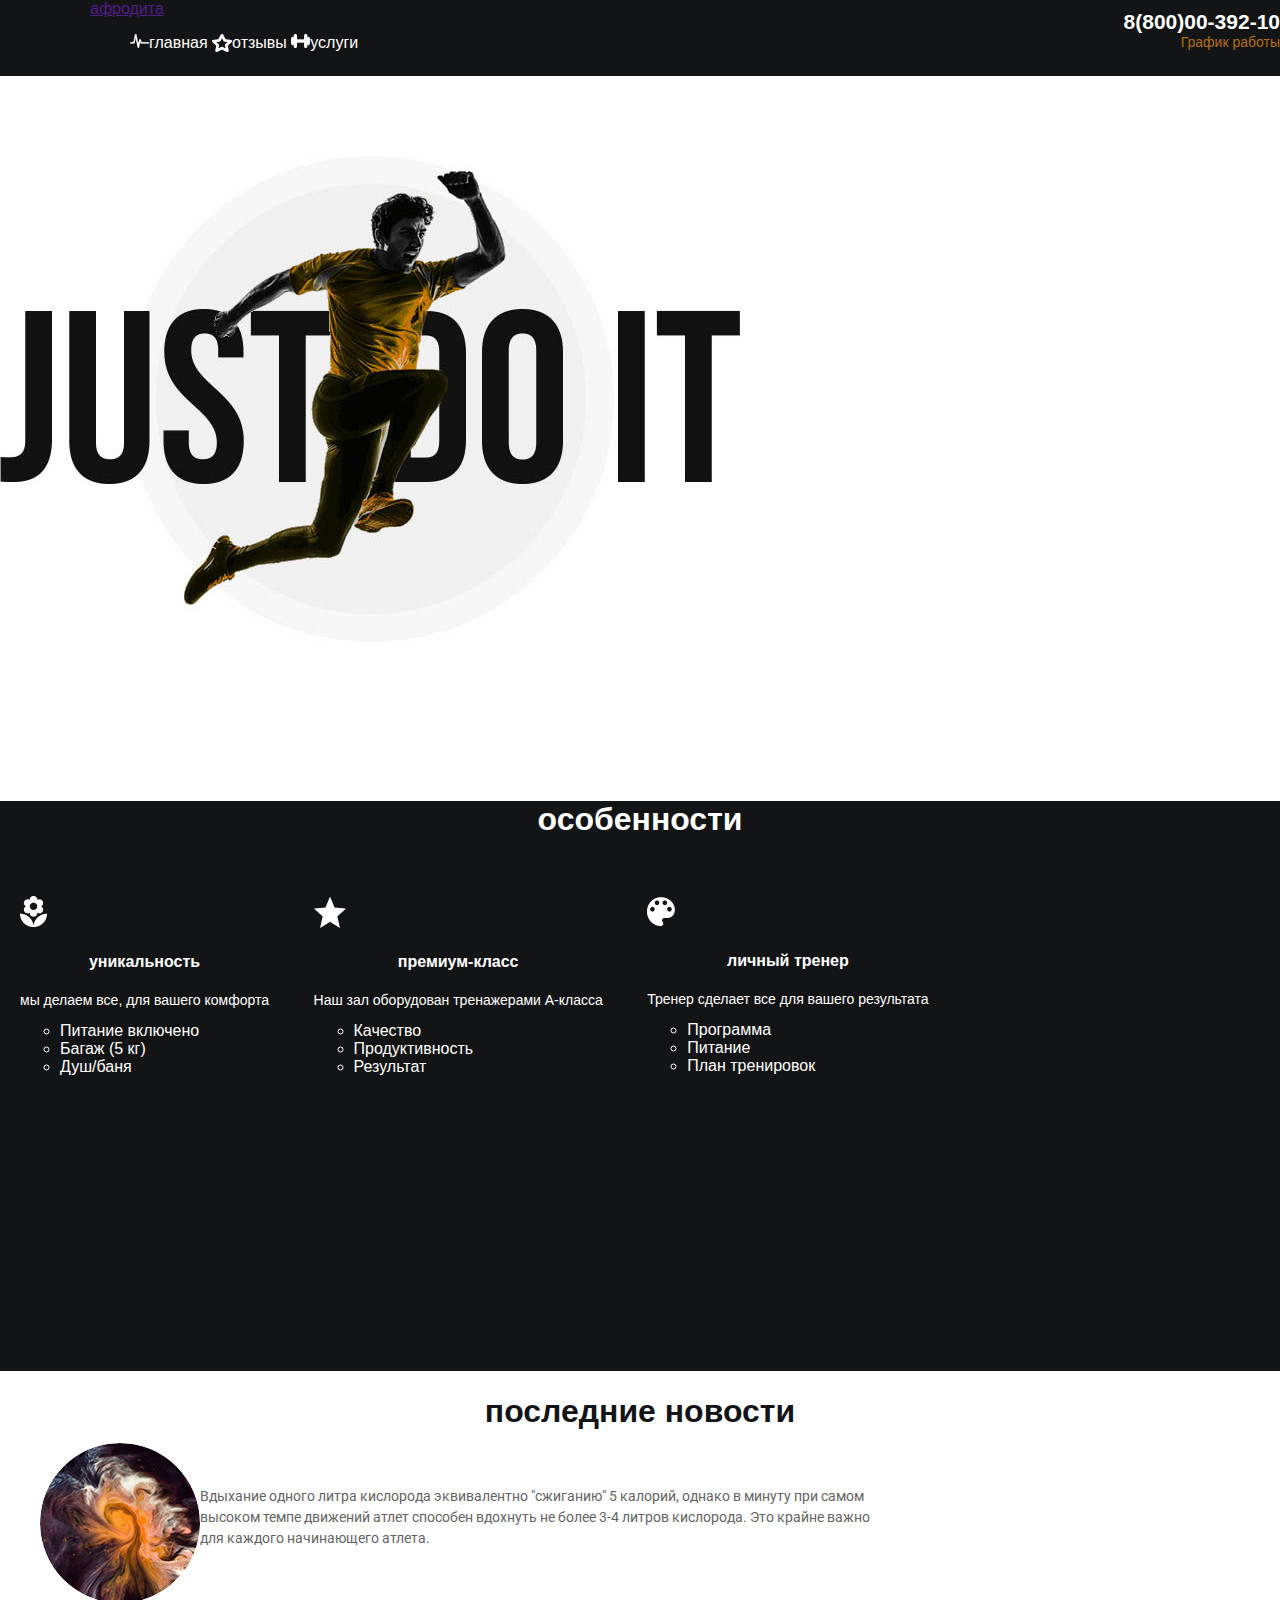
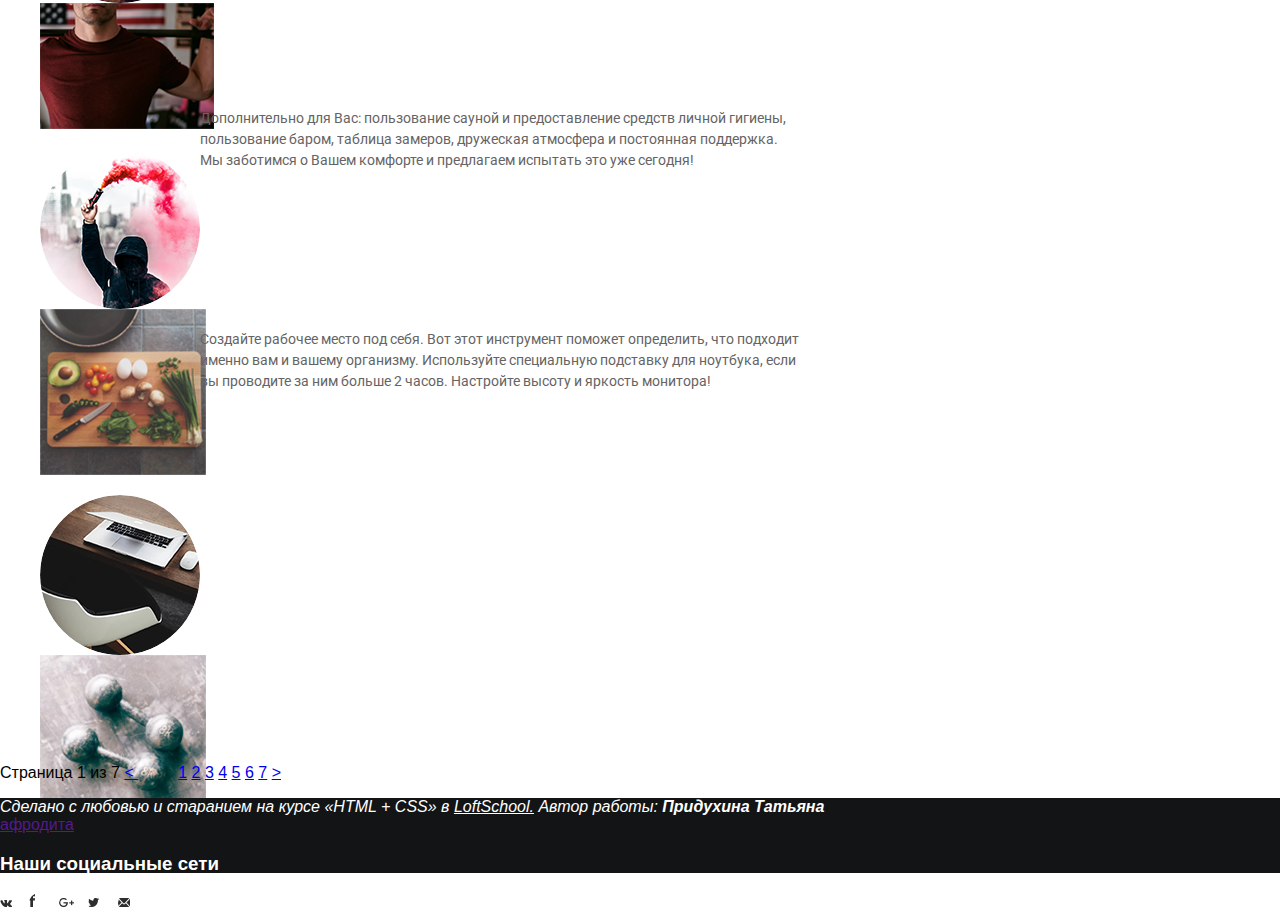
==== commit 6663d16c: "homework" ====
--- a/index.html
+++ b/index.html
@@ -15,280 +15,282 @@
 </head>
 
 <body>
-    
-        <header class="header">
-            <div class="container">
-                <div class="logo">
-                    <a href="" class="logo__link">афродита</a>
-                </div>
-
-                <div class="menu">
-                    <nav class="menu">
-                        <ul class="header__menu">
-                            <li class="menu__item">
-                                <a href="" class="header__menu">
-                                    <div class="menu__icon">
-                                        <img src="img/icons/menu/main_icon.png" alt="icon1">
-                                    </div>
-                                    <div class="menu__text">главная</div>
-                                </a>
-                            </li>
-                            <li class="menu__item">
-                                <a href="" class="header__menu">
-                                    <div class="menu__icon">
-                                        <img src="img/icons/menu/feed_icon.png" alt="icon2">
-                                    </div>
-                                    <div class="menu__text">отзывы</div>
-                                </a>
-                            </li>
-                            <li class="menu__item">
-                                <a href="" class="header__menu">
-                                    <div class="menu__icon">
-                                        <img src="img/icons/menu/service_icon.png" alt="icon3">
-                                    </div>
-                                    <div class="menu__text">услуги</div>
-                                </a>
-                            </li>
-
+
+    <header class="header">
+        <div class="container">
+            <div class="logo">
+                <a href="" class="logo__link">афродита</a>
+            </div>
+
+            <div class="menu">
+                <nav class="menu">
+                    <ul class="header__menu">
+                        <li class="menu__item">
+                            <a href="" class="header__menu">
+                                <div class="menu__icon">
+                                    <img src="img/icons/menu/main_icon.png" alt="icon1">
+                                </div>
+                                <div class="menu__text">главная</div>
+                            </a>
+                        </li>
+                        <li class="menu__item">
+                            <a href="" class="header__menu">
+                                <div class="menu__icon">
+                                    <img src="img/icons/menu/feed_icon.png" alt="icon2">
+                                </div>
+                                <div class="menu__text">отзывы</div>
+                            </a>
+                        </li>
+                        <li class="menu__item">
+                            <a href="" class="header__menu">
+                                <div class="menu__icon">
+                                    <img src="img/icons/menu/service_icon.png" alt="icon3">
+                                </div>
+                                <div class="menu__text">услуги</div>
+                            </a>
+                        </li>
+
+
+                    </ul>
+
+                </nav>
+            </div>
+            <div class="contacts">
+                <a href="tel:88000039210" class="contacts__phone">8(800)00-392-10</a>
+                <div class="contacts__desc"> График работы </div>
+            </div>
+        </div>
+
+    </header>
+    <div class="maincontent">
+        <div class="image__container">
+            <div class="image">
+                <img src="img/justdoit.jpg" alt="justdoit">
+            </div>
+
+        </div>
+        <div class="features">
+
+            <h1 class="features__name">особенности</h1>
+            <ul class="features__main">
+                <li class="features__item">
+                    <div class="features__item">
+                        <img src="img/icons/features/flower.png" alt="flower">
+
+                    </div>
+                    <h4 class="features__title">уникальность</h4>
+                    <p class="features__p">мы делаем все, для вашего комфорта</p>
+
+                    <ul class="features__list">
+                        <li class="list-element">Питание включено</li>
+                        <li class="list-element">Багаж (5 кг)</li>
+                        <li class="list-element">Душ/баня</li>
+                    </ul>
+                </li>
+
+            </ul>
+
+
+            <ul class="features__main">
+                <li class="features__item">
+                    <div class="features__item">
+                        <img src="img/icons/features/mark-as-favorite-star.png" alt="star">
+
+                    </div>
+                    <h4 class="features__title">премиум-класс</h4>
+                    <p class="features__p">Наш зал оборудован тренажерами А-класса</p>
+                    <ul class="features__list">
+                        <li class="list-element">Качество</li>
+                        <li class="list-element">Продуктивность</li>
+                        <li class="list-element">Результат</li>
+                    </ul>
+                </li>
+
+            </ul>
+            <ul class="features__main">
+                <li class="features__item">
+                    <div class="features__item">
+                        <img src="img/icons/features/painter-palette.png" alt="palette">
+
+                    </div>
+                    <h4 class="features__title">личный тренер</h4>
+                    <p class="features__p">Тренер сделает все для вашего результата</p>
+                    <ul class="features__list">
+                        <li class="list-element">Программа</li>
+                        <li class="list-element">Питание</li>
+                        <li class="list-element">План тренировок</li>
+                    </ul>
+                </li>
+
+            </ul>
+
+
+        </div>
+        <div class="news">
+            <h1 class="news__title">последние новости</h1>
+
+            <ul class="news__list">
+                <li class="news__list-image1">
+                    <div class="news__list-image1">
+                        <img src="img/content/newsimage1.png" alt="изображение1">
+                    </div>
+                    <div class="news__content">
+                        <time>12.10.2016</time>
+                        <h3 class="news__content-title">Похудение с помощью бодибилдинга!</h3>
+                    </div>
+                <li class="news__text">
+                    <p class="news__text-paragraph1">
+                        Вдыхание одного литра кислорода эквивалентно "сжиганию" 5 калорий, однако в минуту при
+                        самом высоком темпе движений атлет способен вдохнуть не более 3-4 литров кислорода. Это
+                        крайне важно для каждого начинающего атлета.
+
+
+                    </p>
+                    <!--  -->
+                </li>
+                </li>
+                <li class="news__list-image4">
+                    <div class="news__list-image4">
+                        <img src="img/content/newsimage4.png" alt="изображение4">
+                    </div>
+                </li>
+
+
+            </ul>
+            <ul class="news__list">
+                <li class="news__list-image2">
+                    <div class="news__list-image2">
+                        <img src="img/content/newsimage2.png" alt="изображение2">
+                    </div>
+                    <div class="news__content">
+                        <time>01.02.2016</time>
+                        <h3 class="news__content-title">Заражай друзей, получай призы!</h3>
+                    </div>
+                <li class="news__text">
+                    <p class="news__text-paragraph2">
+                        Дополнительно для Вас: пользование сауной и предоставление средств личной гигиены,
+                        пользование баром, таблица замеров, дружеская атмосфера и постоянная поддержка. Мы
+                        заботимся о Вашем комфорте и предлагаем испытать это уже сегодня!
+
+                    </p>
+                    <!--  -->
+                </li>
+                </li>
+                <li class="news__list-image5">
+                    <div class="news__list-image">
+                        <img src="img/content/newsimage5.png" alt="изображение5">
+                    </div>
+                </li>
+
+
+            </ul>
+            <ul class="news__list">
+                <li class="news__list-image3">
+                    <div class="news__list-image3">
+                        <img src="img/content/newsimage3.png" alt="изображение3">
+                    </div>
+
+                    <div class="news__content">
+                        <time>22.12.2015</time>
+                        <h3 class="news__content-title">Фрилансер? Выпрями спину!</h3>
+                    </div>
+                <li class="news__text">
+                    <p class="news__text-paragraph3">
+                        Создайте рабочее место под себя. Вот этот инструмент поможет определить, что подходит
+                        именно вам и вашему организму. Используйте специальную подставку для ноутбука, если вы
+                        проводите за ним больше 2 часов. Настройте высоту и яркость монитора!
+
+
+                    </p>
+                    <!--  -->
+                </li>
+                </li>
+                <li class="news__list-image6">
+                    <div class="news__list-image6">
+                        <img src="img/content/newsimage6.png" alt="изображение6">
+                    </div>
+                </li>
+
+
+            </ul>
+
+
+
+        </div>
+        <span class="news__pagination">
+            <span class="news__pagination-display">Страница 1 из 7</span>
+            <span class="news__pagination-elem">
+                <a href="#" class="news__pagination-prev-next">
+                    < </a> <ul class="news__pagination-pages">
+                        <li class="news__pagination-item">
+                            <a href="#" class="news__pagination-link">1</a>
+                        </li>
+                        <li class="news__pagination-item">
+                            <a href="#" class="news__pagination-link">2</a>
+                        </li>
+                        <li class="news__pagination-item">
+                            <a href="#" class="news__pagination-link">3</a>
+                        </li>
+                        <li class="news__pagination-item">
+                            <a href="#" class="news__pagination-link">4</a>
+                        </li>
+                        <li class="news__pagination-item">
+                            <a href="#" class="news__pagination-link">5</a>
+                        </li>
+                        <li class="news__pagination-item">
+                            <a href="#" class="news__pagination-link">6</a>
+                        </li>
+                        <li class="news__pagination-item">
+                            <a href="#" class="news__pagination-link">7</a>
+                        </li>
 
                         </ul>
-
-                    </nav>
-                </div>
-                <div class="contacts">
-                    <a href="tel:88000039210" class="contacts__phone">8(800)00-392-10</a>
-                    <div class="contacts__desc"> График работы </div>
-                </div>
-            </div>
-
-        </header>
-        <div class="maincontent">
-            <div class="image__container">
-                <div class="image">
-                    <img src="img/justdoit.jpg" alt="justdoit">
-                </div>
-                
-            </div>
-            <div class="features">
-
-                <h1 class="features__name">особенности</h1>
-                <ul class="features__main">
-                    <li class="features__item">
-                        <div class="features__item">
-                            <img src="/img/icons/features/flower.png" alt="flower">
-
-                        </div>
-                        <h4 class="features__title">уникальность</h4>
-                        <p class="features__p">мы делаем все, для вашего комфорта</p>
-                        
-                        <ul class="features__list">
-                            <li class="list-element">Питание включено</li>
-                            <li class="list-element">Багаж (5 кг)</li>
-                            <li class="list-element">Душ/баня</li>
-                        </ul>
-                    </li>
-
-                </ul>
-
-
-                <ul class="features__main">
-                    <li class="features__item">
-                        <div class="features__item">
-                            <img src="img/icons/features/mark-as-favorite-star.png" alt="star">
-
-                        </div>
-                        <h4 class="features__title">премиум-класс</h4>
-                        <p class="features__p">Наш зал оборудован тренажерами А-класса</p>
-                        <ul class="features__list">
-                            <li class="list-element">Качество</li>
-                            <li class="list-element">Продуктивность</li>
-                            <li class="list-element">Результат</li>
-                        </ul>
-                    </li>
-
-                </ul>
-                <ul class="features__main">
-                    <li class="features__item">
-                        <div class="features__item">
-                            <img src="img/icons/features/painter-palette.png" alt="palette">
-
-                        </div>
-                        <h4 class="features__title">личный тренер</h4>
-                        <p class="features__p">Тренер сделает все для вашего результата</p>
-                        <ul class="features__list">
-                            <li class="list-element">Программа</li>
-                            <li class="list-element">Питание</li>
-                            <li class="list-element">План тренировок</li>
-                        </ul>
-                    </li>
-
-                </ul>
-
-
-            </div>
-            <div class="news">
-                <h1 class="news__title">последние новости</h1>
-
-                <ul class="news__list">
-                    <li class="news__list-image1">
-                        <div class="news__list-image1">
-                            <img src="/img/content/newsimage1.png" alt="изображение1">
-                        </div>
-                        <div class="news__content">
-                            <time>12.10.2016</time>
-                            <h3 class="news__content-title">Похудение с помощью бодибилдинга!</h3>
-                        </div>
-                    <li class="news__text">
-                        <p class="news__text-paragraph1">
-                            Вдыхание одного литра кислорода эквивалентно "сжиганию" 5 калорий, однако в минуту при
-                            самом высоком темпе движений атлет способен вдохнуть не более 3-4 литров кислорода. Это
-                            крайне важно для каждого начинающего атлета.
-
-
-                        </p>
-                        <!--  -->
-                    </li>
-                    </li>
-                    <li class="news__list-image4">
-                        <div class="news__list-image4">
-                            <img src="/img/content/newsimage4.png" alt="изображение4">
-                        </div>
-                    </li>
-
-
-                </ul>
-                <ul class="news__list">
-                    <li class="news__list-image2">
-                        <div class="news__list-image2">
-                            <img src="/img/content/newsimage2.png" alt="изображение2">
-                        </div>
-                        <div class="news__content">
-                            <time>01.02.2016</time>
-                            <h3 class="news__content-title">Заражай друзей, получай призы!</h3>
-                        </div>
-                    <li class="news__text">
-                        <p class="news__text-paragraph2">
-                            Дополнительно для Вас: пользование сауной и предоставление средств личной гигиены,
-                            пользование баром, таблица замеров, дружеская атмосфера и постоянная поддержка. Мы
-                            заботимся о Вашем комфорте и предлагаем испытать это уже сегодня!
-
-                        </p>
-                        <!--  -->
-                    </li>
-                    </li>
-                    <li class="news__list-image5">
-                        <div class="news__list-image">
-                            <img src="/img/content/newsimage5.png" alt="изображение5">
-                        </div>
-                    </li>
-
-
-                </ul>
-                <ul class="news__list">
-                    <li class="news__list-image3">
-                        <div class="news__list-image3">
-                            <img src="/img/content/newsimage3.png" alt="изображение3">
-                        </div>
-
-                        <div class="news__content">
-                            <time>22.12.2015</time>
-                            <h3 class="news__content-title">Фрилансер? Выпрями спину!</h3>
-                        </div>
-                    <li class="news__text">
-                        <p class="news__text-paragraph3">
-                            Создайте рабочее место под себя. Вот этот инструмент поможет определить, что подходит
-                            именно вам и вашему организму. Используйте специальную подставку для ноутбука, если вы
-                            проводите за ним больше 2 часов. Настройте высоту и яркость монитора!
-
-
-                        </p>
-                        <!--  -->
-                    </li>
-                    </li>
-                    <li class="news__list-image6">
-                        <div class="news__list-image6">
-                            <img src="/img/content/newsimage6.png" alt="изображение6">
-                        </div>
-                    </li>
-
-
-                </ul>
-
-
-
-            </div>
-            <span class="news__pagination">
-                <span class="news__pagination-display">Страница 1 из 7</span>
-                <span class="news__pagination-elem">
-                    <a href="#" class="news__pagination-prev-next">
-                        < </a> <ul class="news__pagination-pages">
-                            <li class="news__pagination-item">
-                                <a href="#" class="news__pagination-link">1</a>
-                            </li>
-                            <li class="news__pagination-item">
-                                <a href="#" class="news__pagination-link">2</a>
-                            </li>
-                            <li class="news__pagination-item">
-                                <a href="#" class="news__pagination-link">3</a>
-                            </li>
-                            <li class="news__pagination-item">
-                                <a href="#" class="news__pagination-link">4</a>
-                            </li>
-                            <li class="news__pagination-item">
-                                <a href="#" class="news__pagination-link">5</a>
-                            </li>
-                            <li class="news__pagination-item">
-                                <a href="#" class="news__pagination-link">6</a>
-                            </li>
-                            <li class="news__pagination-item">
-                                <a href="#" class="news__pagination-link">7</a>
-                            </li>
-
-                            </ul>
-                            <a href="#" class="news__pagination-prev-next"> > </a>
-                </span>
+                        <a href="#" class="news__pagination-prev-next"> > </a>
             </span>
+        </span>
 
 
     </div>
     <footer class="footer">
-        <address>Сделано с любовью и старанием
-            на курсе «HTML + CSS» в
-            <a href="https://loftschool.com/">LoftSchool.</a>
-            Автор работы:<b> Придухина Татьяна</b>
-        </address>
-        <div class="logo">
-            <a href="" class="logo__link">афродита</a>
-        </div>
-
-        <div class="networks">
-            <h3>Наши социальные сети</h3>
-            <div class="networks__elem">
-                <ul class="networks__list">
-                    <li class="networks__item">
-                        <a href="" class="networks__link">
-                            <img src="/img/icons/sosials/vk.png" alt="vk" class="networks__icon">
-                        </a>
-                    </li>
-                    <li class="networks__item">
-                        <a href="" class="networks__link">
-                            <img src="/img/icons/sosials/fb.png" alt="fb" class="networks__icon">
-                        </a>
-                    </li>
-                    <li class="networks__item">
-                        <a href="" class="networks__link">
-                            <img src="/img/icons/sosials/google.png" alt="google" class="networks__icon"></a>
-                    </li>
-                    <li class="networks__item">
-                        <a href="" class="networks__link">
-                            <img src="/img/icons/sosials/twitter.png" alt="twitter" class="networks__icon"></a>
-                    </li>
-                    <li class="networks__item">
-                        <a href="" class="networks__link">
-                            <img src="/img/icons/sosials/mail.png" alt="mail" class="networks__icon"></a>
-                    </li>
-                </ul>
-
+        <div class="conteiner">
+            <address>Сделано с любовью и старанием
+                на курсе «HTML + CSS» в
+                <a href="https://loftschool.com/">LoftSchool.</a>
+                Автор работы:<b> Придухина Татьяна</b>
+            </address>
+            <div class="logo">
+                <a href="" class="logo__link">афродита</a>
+            </div>
+
+            <div class="networks">
+                <h3>Наши социальные сети</h3>
+                <div class="networks__elem">
+                    <ul class="networks__list">
+                        <li class="networks__item">
+                            <a href="" class="networks__link">
+                                <img src="img/icons/sosials/vk.png" alt="vk" class="networks__icon">
+                            </a>
+                        </li>
+                        <li class="networks__item">
+                            <a href="" class="networks__link">
+                                <img src="img/icons/sosials/fb.png" alt="fb" class="networks__icon">
+                            </a>
+                        </li>
+                        <li class="networks__item">
+                            <a href="" class="networks__link">
+                                <img src="img/icons/sosials/google.png" alt="google" class="networks__icon"></a>
+                        </li>
+                        <li class="networks__item">
+                            <a href="" class="networks__link">
+                                <img src="img/icons/sosials/twitter.png" alt="twitter" class="networks__icon"></a>
+                        </li>
+                        <li class="networks__item">
+                            <a href="" class="networks__link">
+                                <img src="img/icons/sosials/mail.png" alt="mail" class="networks__icon"></a>
+                        </li>
+                    </ul>
+
+                </div>
             </div>
         </div>
     </footer>
--- a/main.css
+++ b/main.css
@@ -1,47 +1,94 @@
+@font-face {
+    font-family: 'gora_freeregular';
+    src: url('gora-free-webfont.woff2') format('woff2'), url('gora-free-webfont.woff') format('woff');
+    font-weight: normal;
+    font-style: normal;
+}
+
+@font-face {
+    font-family: 'open_sansextrabold';
+    src: url('opensans-extrabold-webfont.woff2') format('woff2'), url('opensans-extrabold-webfont.woff') format('woff');
+    font-weight: normal;
+    font-style: normal;
+}
+
+@font-face {
+    font-family: 'open_sansbold';
+    src: url('opensans-bold-webfont.woff2') format('woff2'), url('opensans-bold-webfont.woff') format('woff');
+    font-weight: normal;
+    font-style: normal;
+}
+
+@font-face {
+    font-family: 'open_sansregular';
+    src: url('opensans-regular-webfont.woff2') format('woff2'), url('opensans-regular-webfont.woff') format('woff');
+    font-weight: normal;
+    font-style: normal;
+}
+
 body {
-    font-family: 'Open Sans', Helvetica, sans-serif;
+    font-family: 'open_sansregular', Helvetica, sans-serif;
     margin: 0;
+    -webkit-font-smoothing: antialiased;
+    -moz-osx-font-smoothing: grayscale;
+}
+
+.container {
+    width: 1100px;
+    margin: 0 auto;
 }
 
 .header.container {
     position: relative;
-    height: 76px;
+    min-height: 76px;
 }
 
 header {
     height: 76px;
     background-color: #131415;
-    position: relative
-}
-
-.logo__link {
-    color: #f89513;
-    font-family: 'gora-free', serif;
+    position: relative;
+    margin-bottom: 80px;
+}
+
+.header.logo__link {
+
+        position: absolute;
+        top: 31px;
+        left: 19px;
+        bottom: 28px;
+        text-align: left;
+        width: 160px;
+        height: 18px;
+        color: #f89513;
+        font-family: "gora_freeregular";
+        font-size: 18px;
+}
+
+.menu {
+    color: #ffffff;
     text-decoration: none;
-    position: absolute;
-    margin-top: 30px;
-    margin-left: 19px;
-}
-
-.menu {
-    text-decoration: none;
-    display: inline;
+    display: inline-block;
 }
 
 .header__menu {
     list-style-type: none;
-}
-
-.menu__item {}
+    display: inline-block;
+}
+
+.menu__item {
+    display: inline-block;
+}
 
 .menu__icon {
     float: left;
+    display: inline-block;
 }
 
 .menu__text {
-    color: #ffffff;
-    font-family: 'OpenSans', Helvetica, sans-serif;
+    color: #ffff;
+    font-family: 'open_sansregular', Helvetica, sans-serif;
     text-decoration: none;
+    display: inline-block;
 }
 
 .contacts {
@@ -68,27 +115,22 @@
 .image__container {
     height: 624px;
     background: #ffffff;
-   
-
-    
-    
-    
-}
+}
+
 .image {
-   
-
+    position: absolute;
 }
 
 .features {
     min-width: 1100px;
     background: #131415;
-    height:570px;
+    height: 570px;
     color: #ffffff;
 }
 
 .features__name {
     color: #ffffff;
-    font-family: 'OpenSans', helvetica, sans-serif;
+    font-family: 'open_sansregular', helvetica, sans-serif;
     text-align: center;
 }
 
@@ -96,8 +138,6 @@
     display: inline-block;
     padding: 20px;
     vertical-align: middle
-
-
 }
 
 .features__item {
@@ -106,8 +146,8 @@
 
 .features__title {
     color: #ffffff;
-    font-family: 'OpenSans', helvetica, sans-serif;
-    font-style: bold;
+    font-family: 'open_sansregular', helvetica, sans-serif;
+    font-weight: bold;
     text-align: center;
 }
 
@@ -115,13 +155,10 @@
     color: #ffffff;
     text-align: center;
     font-size: 14px;
-    
- 
 }
 
 .features__list {
     color: #ffffff;
-    
 }
 
 .news {
@@ -198,25 +235,79 @@
     height: 166px;
     z-index: 51;
 }
+
 .news__list {
     list-style: none;
 }
+
+.news__pagination {
+    display: inline-block;
+}
+
+.news__pagination-pages {
+    display: inline-block;
+}
+
+.news__pagination-item {
+    display: inline-block
+}
+
+.news__pagination-link {
+    display: inline-block;
+}
+
 .footer {
     height: 75px;
     background: #131415;
     color: #ffffff;
-    
-}
-address{
+    position: relative;
+    margin-bottom: 0px;
+}
+.footer.container{
+    min-height: 75px;
+    position: relative;
+}
+
+address {
     font-family: Arial, Helvetica, sans-serif;
     text-decoration: none;
+}
+
+[href="https://loftschool.com/"] {
+    color: #ffffff;
+    font-style: bold;
+}
+
+.networks {
+    display: inline-block;
+    position: absolute;
     
-
-}
-[href="https://loftschool.com/"]{
-color: #ffffff;
-font-style: bold ;
-}
-.networks__list{
-    display:inline;
+}
+
+.networks__elem {
+    display: inline-block;
+   
+}
+
+.networks__list {
+    display: inline-block;
+    margin: 0px;
+    padding: 0px;
+ 
+}
+
+.networks__item {
+    display: inline-block;
+    margin-right: 5px;
+
+    
+}
+
+.networks__link {
+    display: inline-block;
+    width: 20px;
+    height: 20px;
+    border-radius: 50%;
+    overflow: hidden;
+
 }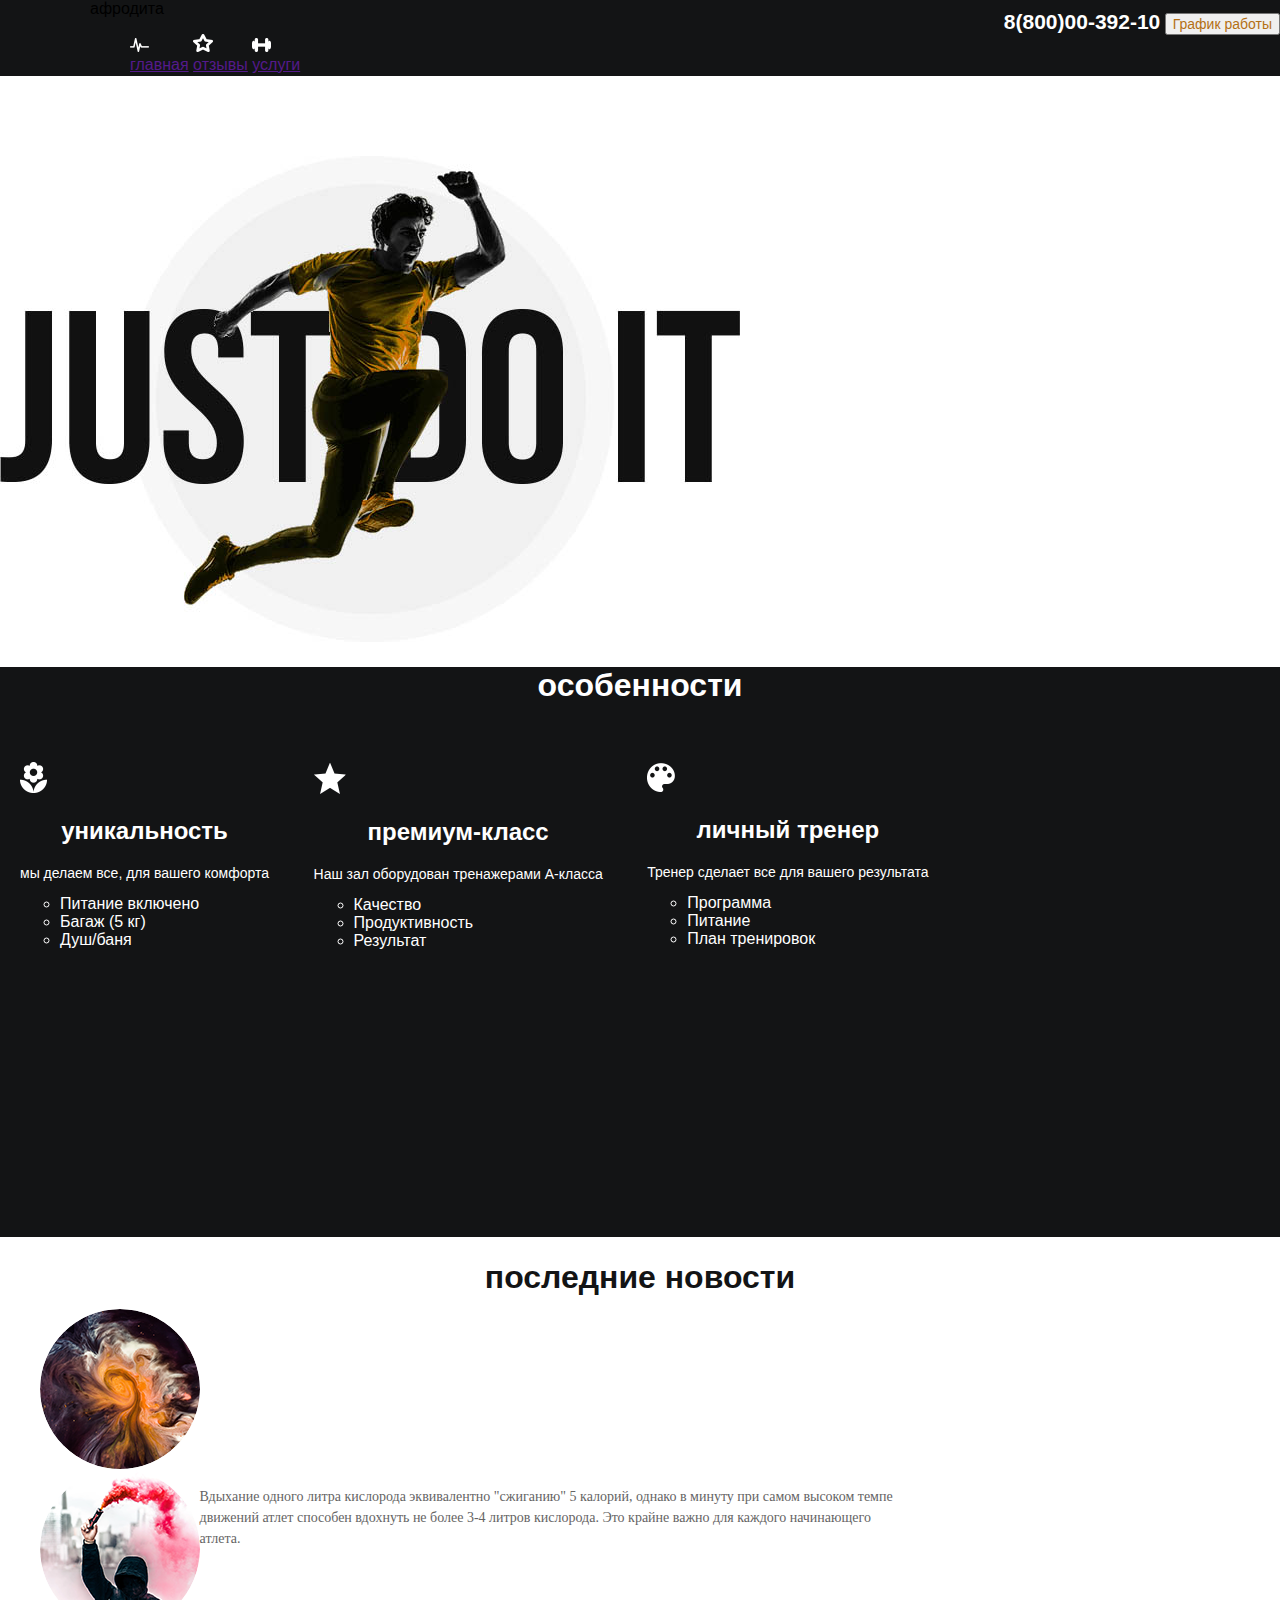
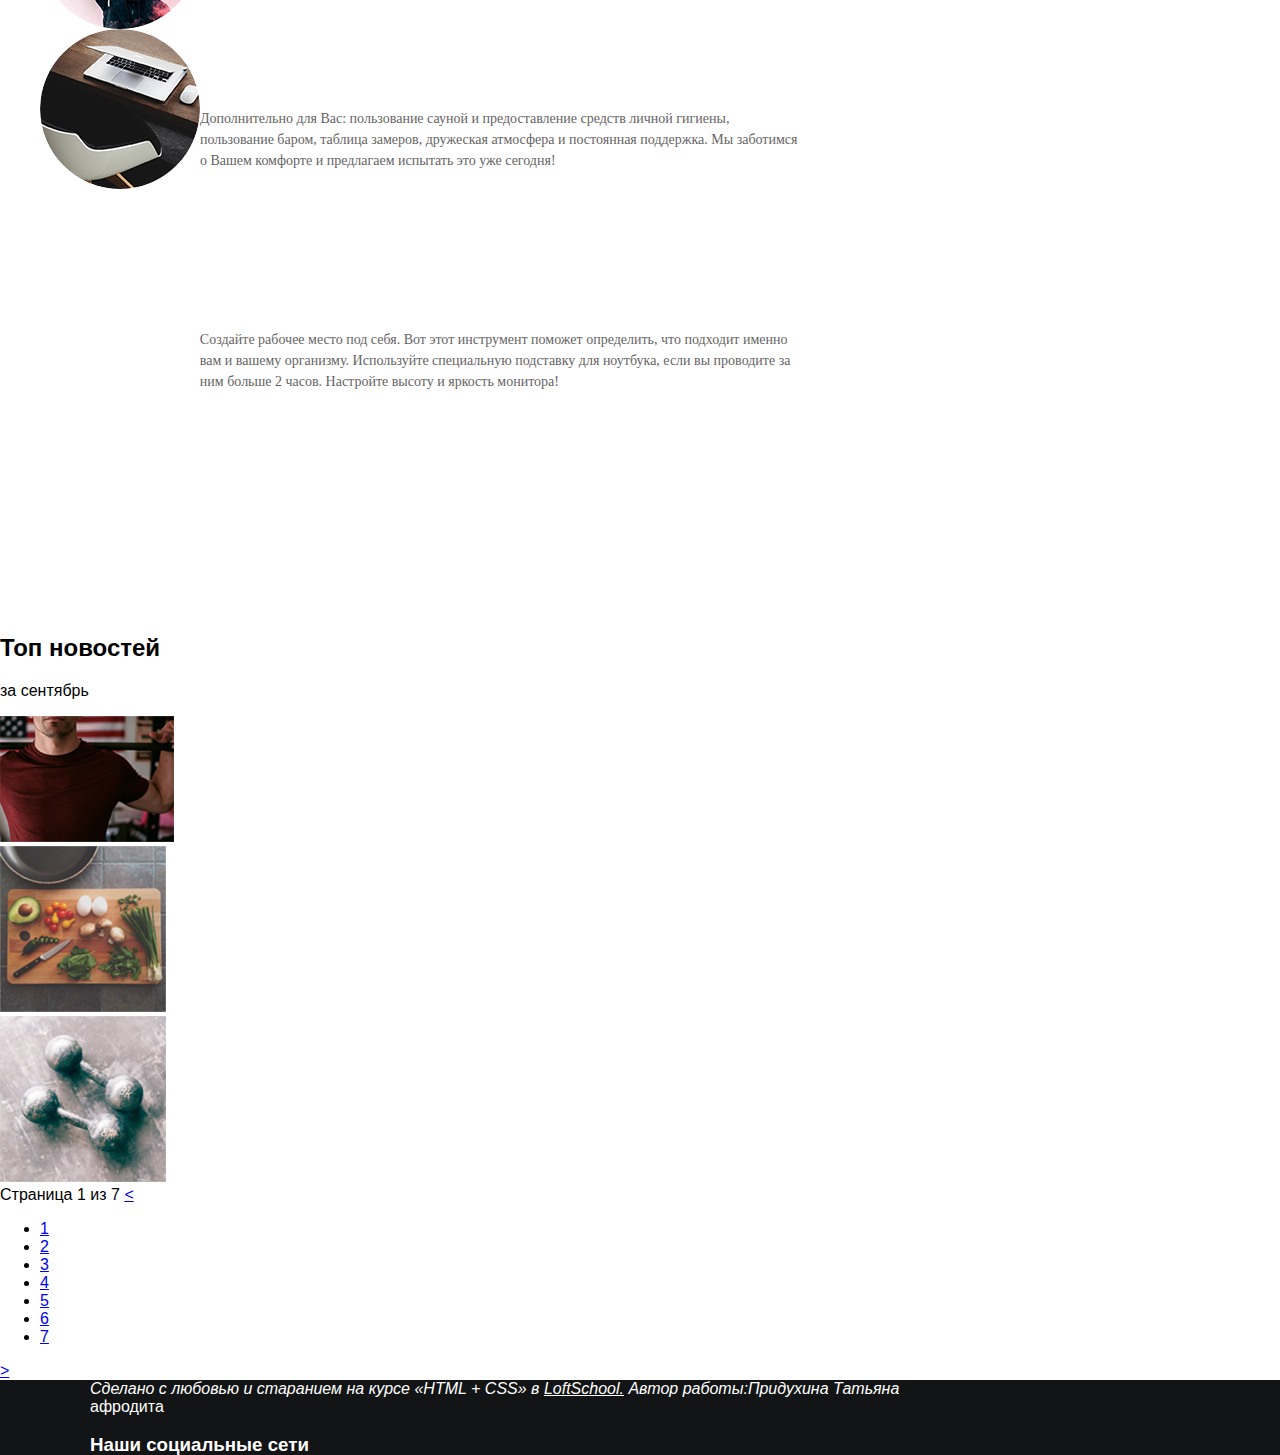
==== commit 252a3ae8: "reviwspage" ====
--- a/index.html
+++ b/index.html
@@ -3,299 +3,322 @@
 
 <head>
     <meta charset="UTF-8">
-    <meta name="viewport" content="width=device-width, initial-scale=1.0">
+    <meta name="viewport" content="width=1100, initial-scale=1.0">
     <meta http-equiv="X-UA-Compatible" content="ie=edge">
     <title>Fitness</title>
-    <link>
-    <style>
-        @import url('https://fonts.googleapis.com/css?family=Open+Sans|Roboto');
-    </style>
-    </link>
-    <link rel="stylesheet" href="./main.css">
+    <link rel="stylesheet" href="./css/main.css">
+    <link rel="stysheet" href="./css/normalize.css">
+    <link rel="stylesheet" href="./css/addition.css">
 </head>
 
 <body>
-
-    <header class="header">
-        <div class="container">
-            <div class="logo">
-                <a href="" class="logo__link">афродита</a>
-            </div>
-
-            <div class="menu">
-                <nav class="menu">
-                    <ul class="header__menu">
-                        <li class="menu__item">
-                            <a href="" class="header__menu">
-                                <div class="menu__icon">
-                                    <img src="img/icons/menu/main_icon.png" alt="icon1">
-                                </div>
-                                <div class="menu__text">главная</div>
-                            </a>
-                        </li>
-                        <li class="menu__item">
-                            <a href="" class="header__menu">
-                                <div class="menu__icon">
-                                    <img src="img/icons/menu/feed_icon.png" alt="icon2">
-                                </div>
-                                <div class="menu__text">отзывы</div>
-                            </a>
-                        </li>
-                        <li class="menu__item">
-                            <a href="" class="header__menu">
-                                <div class="menu__icon">
-                                    <img src="img/icons/menu/service_icon.png" alt="icon3">
-                                </div>
-                                <div class="menu__text">услуги</div>
-                            </a>
-                        </li>
-
-
-                    </ul>
-
-                </nav>
-            </div>
-            <div class="contacts">
-                <a href="tel:88000039210" class="contacts__phone">8(800)00-392-10</a>
-                <div class="contacts__desc"> График работы </div>
+    <div class="wrapper">
+
+
+        <div class="wrapper__content">
+            <header class="header">
+                <div class="container">
+                    <div class="logo">афродита
+                    </div>
+
+                    <div class="header__menu">
+                        <nav class="menu">
+                            <ul class="menu__list">
+                                <li class="menu__item">
+                                    <a href="" class="menu__list">
+                                        <div class="menu__item-icon">
+                                            <img src="img/icons/menu/main_icon.png" alt="icon1">
+                                        </div>
+                                        <div class="menu__list-text">главная</div>
+                                    </a>
+                                </li>
+                                <li class="menu__item">
+                                    <a href="" class="menu__list">
+                                        <div class="menu__item-icon">
+                                            <img src="img/icons/menu/feed_icon.png" alt="icon2">
+                                        </div>
+                                        <div class="menu__item-text">отзывы</div>
+                                    </a>
+                                </li>
+                                <li class="menu__item">
+                                    <a href="" class="menu__list">
+                                        <div class="menu__item-icon">
+                                            <img src="img/icons/menu/service_icon.png" alt="icon3">
+                                        </div>
+                                        <div class="menu__item-text">услуги</div>
+                                    </a>
+                                </li>
+
+
+                            </ul>
+
+                        </nav>
+                    </div>
+                    <div class="contacts">
+                        <a href="tel:88000039210" class="contacts__phone">8(800)00-392-10</a>
+                        <button class="contacts__desc"> График работы </button>
+                    </div>
+                </div>
+
+            </header>
+            <div class="maincontent">
+                <div class="conteiner">
+                    <div class="container__image">
+                        <img src="img/justdoit.jpg" alt="justdoit" class="container__image-main">
+                    </div>
+
+                </div>
+                <main class="maincontent">
+                    <section class="features">
+
+                        <h1 class="features__name">особенности</h1>
+                        <ul class="features__main">
+                            <li class="features__item">
+                                <div class="features__item-icon">
+                                    <img src="img/icons/features/flower.png" alt="flower">
+
+                                </div>
+                                <h2 class="features__title">уникальность</h2>
+                                <p class="features__p">мы делаем все, для вашего комфорта</p>
+
+                                <ul class="features__list">
+                                    <li class="list-element">Питание включено</li>
+                                    <li class="list-element">Багаж (5 кг)</li>
+                                    <li class="list-element">Душ/баня</li>
+                                </ul>
+                            </li>
+
+                        </ul>
+
+
+                        <ul class="features__main">
+                            <li class="features__item">
+                                <div class="features__item-icon">
+                                    <img src="img/icons/features/mark-as-favorite-star.png" alt="star">
+
+                                </div>
+                                <h2 class="features__title">премиум-класс</h2>
+                                <p class="features__p">Наш зал оборудован тренажерами А-класса</p>
+                                <ul class="features__list">
+                                    <li class="list-element">Качество</li>
+                                    <li class="list-element">Продуктивность</li>
+                                    <li class="list-element">Результат</li>
+                                </ul>
+                            </li>
+
+                        </ul>
+                        <ul class="features__main">
+                            <li class="features__item">
+                                <div class="features__item-icon">
+                                    <img src="img/icons/features/painter-palette.png" alt="palette">
+
+                                </div>
+                                <h2 class="features__title">личный тренер</h2>
+                                <p class="features__p">Тренер сделает все для вашего результата</p>
+                                <ul class="features__list">
+                                    <li class="list-element">Программа</li>
+                                    <li class="list-element">Питание</li>
+                                    <li class="list-element">План тренировок</li>
+                                </ul>
+                            </li>
+
+                        </ul>
+
+
+                    </section>
+                    <section class="news">
+                        <h1 class="news__title">последние новости</h1>
+
+                        <ul class="news__list">
+                            <li class="news__list-block">
+                            <li class="news__list-image1">
+                                <div class="news__list-image1">
+                                    <img src="img/content/newsimage1.png" alt="изображение1">
+                                </div>
+                                <div class="news__content">
+                                    <time>12.10.2016</time>
+                                    <h2 class="news__content-title">Похудение с помощью бодибилдинга!</h2>
+                                </div>
+                            <li class="news__text">
+                                <p class="news__text-paragraph1">
+                                    Вдыхание одного литра кислорода эквивалентно "сжиганию" 5 калорий, однако в минуту
+                                    при
+                                    самом высоком темпе движений атлет способен вдохнуть не более 3-4 литров кислорода.
+                                    Это
+                                    крайне важно для каждого начинающего атлета.
+
+
+                                </p>
+                                <!--  -->
+                            </li>
+                            </li>
+                            </li>
+
+                            <li class="news__list-block">
+                            <li class="news__list-image2">
+                                <div class="news__list-image2">
+                                    <img src="img/content/newsimage2.png" alt="изображение2">
+                                </div>
+                                <div class="news__content">
+                                    <time>01.02.2016</time>
+                                    <h3 class="news__content-title">Заражай друзей, получай призы!</h3>
+                                </div>
+                            <li class="news__text">
+                                <p class="news__text-paragraph2">
+                                    Дополнительно для Вас: пользование сауной и предоставление средств личной гигиены,
+                                    пользование баром, таблица замеров, дружеская атмосфера и постоянная поддержка. Мы
+                                    заботимся о Вашем комфорте и предлагаем испытать это уже сегодня!
+
+                                </p>
+                                <!--  -->
+                            </li>
+                            </li>
+
+
+
+                            </li>
+                            <li class="news__list-block">
+                            <li class="news__list-image3">
+                                <div class="news__list-image3">
+                                    <img src="img/content/newsimage3.png" alt="изображение3">
+                                </div>
+
+                                <div class="news__content">
+                                    <time>22.12.2015</time>
+                                    <h3 class="news__content-title">Фрилансер? Выпрями спину!</h3>
+                                </div>
+                            <li class="news__text">
+                                <p class="news__text-paragraph3">
+                                    Создайте рабочее место под себя. Вот этот инструмент поможет определить, что
+                                    подходит
+                                    именно вам и вашему организму. Используйте специальную подставку для ноутбука, если
+                                    вы
+                                    проводите за ним больше 2 часов. Настройте высоту и яркость монитора!
+
+
+                                </p>
+                                <!--  -->
+                            </li>
+                            </li>
+
+
+                            </li>
+                        </ul>
+
+
+
+
+                    </section>
+                    <aside class="aside">
+                        <h2 class="aside__headline">Топ новостей</h2>
+                        <p>за сентябрь</p>
+                        <div class="aside__foto">
+                            <img src="img/content/newsimage4.png" alt="изображение4" class="aside__foto-content">
+                        </div>
+                        <div class="aside__foto">
+                            <img src="img/content/newsimage5.png" alt="изображение5" class="aside__foto-content">
+                        </div>
+                        <div class="aside__foto">
+                            <img src="img/content/newsimage6.png" alt="изображение6" class="aside__foto-content">
+                        </div>
+
+
+
+                    </aside>
+                </main>
+                <span class="pagination">
+                    <span class="pagination__display">Страница 1 из 7</span>
+                    <span class="pagination__elem">
+                        <a href="#" class="pagination__prev-next">
+                            < </a> <ul class="pagination__pages">
+                                <li class="pagination__item">
+                                    <a href="#" class="pagination__link">1</a>
+                                </li>
+                                <li class="pagination__item">
+                                    <a href="#" class="pagination__link">2</a>
+                                </li>
+                                <li class="pagination__item">
+                                    <a href="#" class="pagination__link">3</a>
+                                </li>
+                                <li class="pagination__item">
+                                    <a href="#" class="pagination__link">4</a>
+                                </li>
+                                <li class="pagination__item">
+                                    <a href="#" class="pagination__link">5</a>
+                                </li>
+                                <li class="pagination__item">
+                                    <a href="#" class="pagination__link">6</a>
+                                </li>
+                                <li class="pagination__item">
+                                    <a href="#" class="pagination__link">7</a>
+                                </li>
+
+                                </ul>
+                                <a href="#" class="pagination__prev-next"> > </a>
+                    </span>
+                </span>
+
+
             </div>
         </div>
-
-    </header>
-    <div class="maincontent">
-        <div class="image__container">
-            <div class="image">
-                <img src="img/justdoit.jpg" alt="justdoit">
-            </div>
-
-        </div>
-        <div class="features">
-
-            <h1 class="features__name">особенности</h1>
-            <ul class="features__main">
-                <li class="features__item">
-                    <div class="features__item">
-                        <img src="img/icons/features/flower.png" alt="flower">
-
-                    </div>
-                    <h4 class="features__title">уникальность</h4>
-                    <p class="features__p">мы делаем все, для вашего комфорта</p>
-
-                    <ul class="features__list">
-                        <li class="list-element">Питание включено</li>
-                        <li class="list-element">Багаж (5 кг)</li>
-                        <li class="list-element">Душ/баня</li>
-                    </ul>
-                </li>
-
-            </ul>
-
-
-            <ul class="features__main">
-                <li class="features__item">
-                    <div class="features__item">
-                        <img src="img/icons/features/mark-as-favorite-star.png" alt="star">
-
-                    </div>
-                    <h4 class="features__title">премиум-класс</h4>
-                    <p class="features__p">Наш зал оборудован тренажерами А-класса</p>
-                    <ul class="features__list">
-                        <li class="list-element">Качество</li>
-                        <li class="list-element">Продуктивность</li>
-                        <li class="list-element">Результат</li>
-                    </ul>
-                </li>
-
-            </ul>
-            <ul class="features__main">
-                <li class="features__item">
-                    <div class="features__item">
-                        <img src="img/icons/features/painter-palette.png" alt="palette">
-
-                    </div>
-                    <h4 class="features__title">личный тренер</h4>
-                    <p class="features__p">Тренер сделает все для вашего результата</p>
-                    <ul class="features__list">
-                        <li class="list-element">Программа</li>
-                        <li class="list-element">Питание</li>
-                        <li class="list-element">План тренировок</li>
-                    </ul>
-                </li>
-
-            </ul>
-
-
-        </div>
-        <div class="news">
-            <h1 class="news__title">последние новости</h1>
-
-            <ul class="news__list">
-                <li class="news__list-image1">
-                    <div class="news__list-image1">
-                        <img src="img/content/newsimage1.png" alt="изображение1">
-                    </div>
-                    <div class="news__content">
-                        <time>12.10.2016</time>
-                        <h3 class="news__content-title">Похудение с помощью бодибилдинга!</h3>
-                    </div>
-                <li class="news__text">
-                    <p class="news__text-paragraph1">
-                        Вдыхание одного литра кислорода эквивалентно "сжиганию" 5 калорий, однако в минуту при
-                        самом высоком темпе движений атлет способен вдохнуть не более 3-4 литров кислорода. Это
-                        крайне важно для каждого начинающего атлета.
-
-
-                    </p>
-                    <!--  -->
-                </li>
-                </li>
-                <li class="news__list-image4">
-                    <div class="news__list-image4">
-                        <img src="img/content/newsimage4.png" alt="изображение4">
-                    </div>
-                </li>
-
-
-            </ul>
-            <ul class="news__list">
-                <li class="news__list-image2">
-                    <div class="news__list-image2">
-                        <img src="img/content/newsimage2.png" alt="изображение2">
-                    </div>
-                    <div class="news__content">
-                        <time>01.02.2016</time>
-                        <h3 class="news__content-title">Заражай друзей, получай призы!</h3>
-                    </div>
-                <li class="news__text">
-                    <p class="news__text-paragraph2">
-                        Дополнительно для Вас: пользование сауной и предоставление средств личной гигиены,
-                        пользование баром, таблица замеров, дружеская атмосфера и постоянная поддержка. Мы
-                        заботимся о Вашем комфорте и предлагаем испытать это уже сегодня!
-
-                    </p>
-                    <!--  -->
-                </li>
-                </li>
-                <li class="news__list-image5">
-                    <div class="news__list-image">
-                        <img src="img/content/newsimage5.png" alt="изображение5">
-                    </div>
-                </li>
-
-
-            </ul>
-            <ul class="news__list">
-                <li class="news__list-image3">
-                    <div class="news__list-image3">
-                        <img src="img/content/newsimage3.png" alt="изображение3">
-                    </div>
-
-                    <div class="news__content">
-                        <time>22.12.2015</time>
-                        <h3 class="news__content-title">Фрилансер? Выпрями спину!</h3>
-                    </div>
-                <li class="news__text">
-                    <p class="news__text-paragraph3">
-                        Создайте рабочее место под себя. Вот этот инструмент поможет определить, что подходит
-                        именно вам и вашему организму. Используйте специальную подставку для ноутбука, если вы
-                        проводите за ним больше 2 часов. Настройте высоту и яркость монитора!
-
-
-                    </p>
-                    <!--  -->
-                </li>
-                </li>
-                <li class="news__list-image6">
-                    <div class="news__list-image6">
-                        <img src="img/content/newsimage6.png" alt="изображение6">
-                    </div>
-                </li>
-
-
-            </ul>
-
-
-
-        </div>
-        <span class="news__pagination">
-            <span class="news__pagination-display">Страница 1 из 7</span>
-            <span class="news__pagination-elem">
-                <a href="#" class="news__pagination-prev-next">
-                    < </a> <ul class="news__pagination-pages">
-                        <li class="news__pagination-item">
-                            <a href="#" class="news__pagination-link">1</a>
-                        </li>
-                        <li class="news__pagination-item">
-                            <a href="#" class="news__pagination-link">2</a>
-                        </li>
-                        <li class="news__pagination-item">
-                            <a href="#" class="news__pagination-link">3</a>
-                        </li>
-                        <li class="news__pagination-item">
-                            <a href="#" class="news__pagination-link">4</a>
-                        </li>
-                        <li class="news__pagination-item">
-                            <a href="#" class="news__pagination-link">5</a>
-                        </li>
-                        <li class="news__pagination-item">
-                            <a href="#" class="news__pagination-link">6</a>
-                        </li>
-                        <li class="news__pagination-item">
-                            <a href="#" class="news__pagination-link">7</a>
-                        </li>
-
-                        </ul>
-                        <a href="#" class="news__pagination-prev-next"> > </a>
-            </span>
-        </span>
-
-
-    </div>
-    <footer class="footer">
-        <div class="conteiner">
-            <address>Сделано с любовью и старанием
-                на курсе «HTML + CSS» в
-                <a href="https://loftschool.com/">LoftSchool.</a>
-                Автор работы:<b> Придухина Татьяна</b>
-            </address>
-            <div class="logo">
-                <a href="" class="logo__link">афродита</a>
-            </div>
-
-            <div class="networks">
-                <h3>Наши социальные сети</h3>
-                <div class="networks__elem">
-                    <ul class="networks__list">
-                        <li class="networks__item">
-                            <a href="" class="networks__link">
-                                <img src="img/icons/sosials/vk.png" alt="vk" class="networks__icon">
-                            </a>
-                        </li>
-                        <li class="networks__item">
-                            <a href="" class="networks__link">
-                                <img src="img/icons/sosials/fb.png" alt="fb" class="networks__icon">
-                            </a>
-                        </li>
-                        <li class="networks__item">
-                            <a href="" class="networks__link">
-                                <img src="img/icons/sosials/google.png" alt="google" class="networks__icon"></a>
-                        </li>
-                        <li class="networks__item">
-                            <a href="" class="networks__link">
-                                <img src="img/icons/sosials/twitter.png" alt="twitter" class="networks__icon"></a>
-                        </li>
-                        <li class="networks__item">
-                            <a href="" class="networks__link">
-                                <img src="img/icons/sosials/mail.png" alt="mail" class="networks__icon"></a>
-                        </li>
-                    </ul>
-
+        <footer class="footer">
+            <div class="container">
+                <address class="information">Сделано с любовью и старанием
+                    на курсе «HTML + CSS» в
+                    <a href="https://loftschool.com/">LoftSchool.</a>
+                    Автор работы:<span class="informaton__name">Придухина Татьяна</span>
+                </address>
+                <div class="logo">
+                    афродита
+                </div>
+
+                <div class="networks">
+                    <h3>Наши социальные сети</h3>
+                    <div class="networks__elem">
+                        <ul class="networks__list">
+                            <li class="networks__item">
+                                <a href="" class="networks__link">
+                                    <div class="networks__icon-vk">
+
+                                    </div>
+                                </a>
+                            </li>
+                            <li class="networks__item">
+                                <a href="" class="networks__link">
+                                    <div class="networks__icon-fb">
+
+                                    </div>
+                                </a>
+                            </li>
+                            <li class="networks__item">
+                                <a href="" class="networks__link">
+                                    <div class="networks__icon-google">
+
+                                    </div>
+                            </li>
+                            <li class="networks__item">
+                                <a href="" class="networks__link">
+                                    <div class="networks__icon-twitter">
+
+                                    </div>
+                                </a>
+                            </li>
+                            <li class="networks__item">
+                                <a href="" class="networks__link">
+                                    <div class="networks__icon-mail">
+
+                                    </div>
+                                </a>
+                            </li>
+                        </ul>
+
+                    </div>
                 </div>
             </div>
-        </div>
-    </footer>
-
-
+        </footer>
+
+
+    </div>
 </body>
 
 </html>--- a/css/main.css
+++ b/css/main.css
@@ -0,0 +1,320 @@
+@font-face {
+    font-family: 'gora_freeregular';
+    src: url('https://github.com/pridukhina/Fitness/blob/master/fonts/gora-free-webfont.woff2') format('woff2'), url('https://github.com/pridukhina/Fitness/blob/master/fonts/gora-free-webfont.woff') format('woff');
+    font-weight: normal;
+    font-style: normal;
+}
+
+@font-face {
+    font-family: 'open_sansextrabold';
+    src: url('opensans-extrabold-webfont.woff2') format('woff2'), url('opensans-extrabold-webfont.woff') format('woff');
+    font-weight: normal;
+    font-style: normal;
+}
+
+@font-face {
+    font-family: 'open_sansbold';
+    src: url('opensans-bold-webfont.woff2') format('woff2'), url('opensans-bold-webfont.woff') format('woff');
+    font-weight: normal;
+    font-style: normal;
+}
+
+@font-face {
+    font-family: 'open_sansregular';
+    src: url('opensans-regular-webfont.woff2') format('woff2'), url('opensans-regular-webfont.woff') format('woff');
+    font-weight: normal;
+    font-style: normal;
+}
+
+body {
+    font-family: 'open_sansregular', Helvetica, sans-serif;
+    margin: 0;
+    -webkit-font-smoothing: antialiased;
+    -moz-osx-font-smoothing: grayscale;
+}
+
+.container {
+    width: 1100px;
+    margin: 0 auto;
+}
+
+.header.container {
+    position: relative;
+    min-height: 76px;
+}
+
+header {
+    height: 76px;
+    background-color: #131415;
+    position: relative;
+    margin-bottom: 80px;
+}
+
+.header.logo__link {
+
+        position: absolute;
+        top: 31px;
+        left: 19px;
+        bottom: 28px;
+        text-align: left;
+        width: 160px;
+        height: 18px;
+        color: #f89513;
+        font-family: "gora_freeregular";
+        font-size: 18px;
+}
+
+.menu {
+    color: #ffffff;
+    text-decoration: none;
+    display: inline-block;
+}
+
+.header__menu {
+    list-style-type: none;
+    display: inline-block;
+}
+
+.menu__item {
+    display: inline-block;
+}
+
+.menu__icon {
+    float: left;
+    display: inline-block;
+}
+
+.menu__text {
+    color: #ffff;
+    font-family: 'open_sansregular', Helvetica, sans-serif;
+    text-decoration: none;
+    display: inline-block;
+}
+
+.contacts {
+    position: absolute;
+    right: 0;
+    top: 10px;
+    text-align: right;
+}
+
+.contacts__phone {
+    color: #ffffff;
+    text-decoration: none;
+    font-size: 21px;
+    font-weight: bold;
+}
+
+.contacts__desc {
+    color: #b46f14;
+    font-size: 14px;
+}
+
+.maincontent {}
+
+.image__container {
+    height: 624px;
+    background: #ffffff;
+}
+
+.image {
+    position: absolute;
+}
+
+.features {
+    min-width: 1100px;
+    background: #131415;
+    height: 570px;
+    color: #ffffff;
+}
+
+.features__name {
+    color: #ffffff;
+    font-family: 'open_sansregular', helvetica, sans-serif;
+    text-align: center;
+}
+
+.features__main {
+    display: inline-block;
+    padding: 20px;
+    vertical-align: middle
+}
+
+.features__item {
+    list-style: none
+}
+
+.features__title {
+    color: #ffffff;
+    font-family: 'open_sansregular', helvetica, sans-serif;
+    font-weight: bold;
+    text-align: center;
+}
+
+.features__p {
+    color: #ffffff;
+    text-align: center;
+    font-size: 14px;
+}
+
+.features__list {
+    color: #ffffff;
+}
+
+.news {
+    height: 955px;
+    background: #ffffff
+}
+
+.news__title {
+    color: #131415;
+    height: 29px;
+    font-family: 'OpenSans bold' serif;
+    text-align: center;
+}
+
+.news__list-image1 {
+    width: 160px;
+    height: 160px;
+    border-radius: 50%;
+    overflow: hidden;
+}
+
+.news__list-image2 {
+    width: 160px;
+    height: 160px;
+    border-radius: 50%;
+    overflow: hidden;
+}
+
+.news__list-image3 {
+    width: 160px;
+    height: 160px;
+    border-radius: 50%;
+    overflow: hidden;
+}
+
+.news__text-paragraph1 {
+    font-size: 14px;
+    font-family: "Roboto";
+    color: rgb(101, 100, 100);
+    line-height: 1.5;
+    text-align: left;
+    position: absolute;
+    left: 199.608px;
+    top: 1472.25px;
+    width: 694px;
+    height: 136px;
+    z-index: 43;
+}
+
+.news__text-paragraph2 {
+    font-size: 14px;
+    font-family: "Roboto";
+    color: rgb(101, 100, 100);
+    line-height: 1.5;
+    text-align: left;
+    position: absolute;
+    left: 199.898px;
+    top: 1694.25px;
+    width: 603px;
+    height: 166px;
+    z-index: 47;
+}
+
+.news__text-paragraph3 {
+    font-size: 14px;
+    font-family: "Roboto";
+    color: rgb(101, 100, 100);
+    line-height: 1.5;
+    text-align: left;
+    position: absolute;
+    left: 199.844px;
+    top: 1915.25px;
+    width: 610px;
+    height: 166px;
+    z-index: 51;
+}
+
+.news__list {
+    list-style: none;
+}
+
+.news__pagination {
+    display: inline-block;
+}
+
+.news__pagination-pages {
+    display: inline-block;
+}
+
+.news__pagination-item {
+    display: inline-block
+}
+
+.news__pagination-link {
+    display: inline-block;
+}
+
+.footer {
+    height: 75px;
+    background-color: #131415;
+    color: #ffffff;
+    position: relative;
+    margin-bottom: 0px;
+}
+.footer.container{
+    min-height: 75px;
+    position: relative;
+}
+
+address {
+    font-family: Arial, Helvetica, sans-serif;
+    text-decoration: none;
+}
+
+[href="https://loftschool.com/"] {
+    color: #ffffff;
+    font-style: bold;
+    
+}
+
+.networks {
+    display: inline-block;
+    position: absolute;
+    margin: 0;
+    padding: 0;
+    
+    
+}
+
+.networks__elem {
+    display: inline-block;
+  
+   
+}
+
+.networks__list {
+    display: inline-block;
+ 
+ 
+}
+
+.networks__item {
+    display: inline-block;
+    margin-right: 5px;
+
+    
+}
+
+.networks__icon {
+    display: inline-block;
+    width: 20px;
+    height: 20px;
+    border-radius: 50%;
+    overflow: hidden;
+    background: #ffffff;
+    background-position: center center;
+    background-repeat: no-repeat
+   
+}--- a/css/addition.css
+++ b/css/addition.css
@@ -0,0 +1,9 @@
+.html.body{
+    height: 100%;
+}
+
+.wrapper {
+    overflow: hidden;
+    min-width: 1100px;
+    min-height: 100%;
+}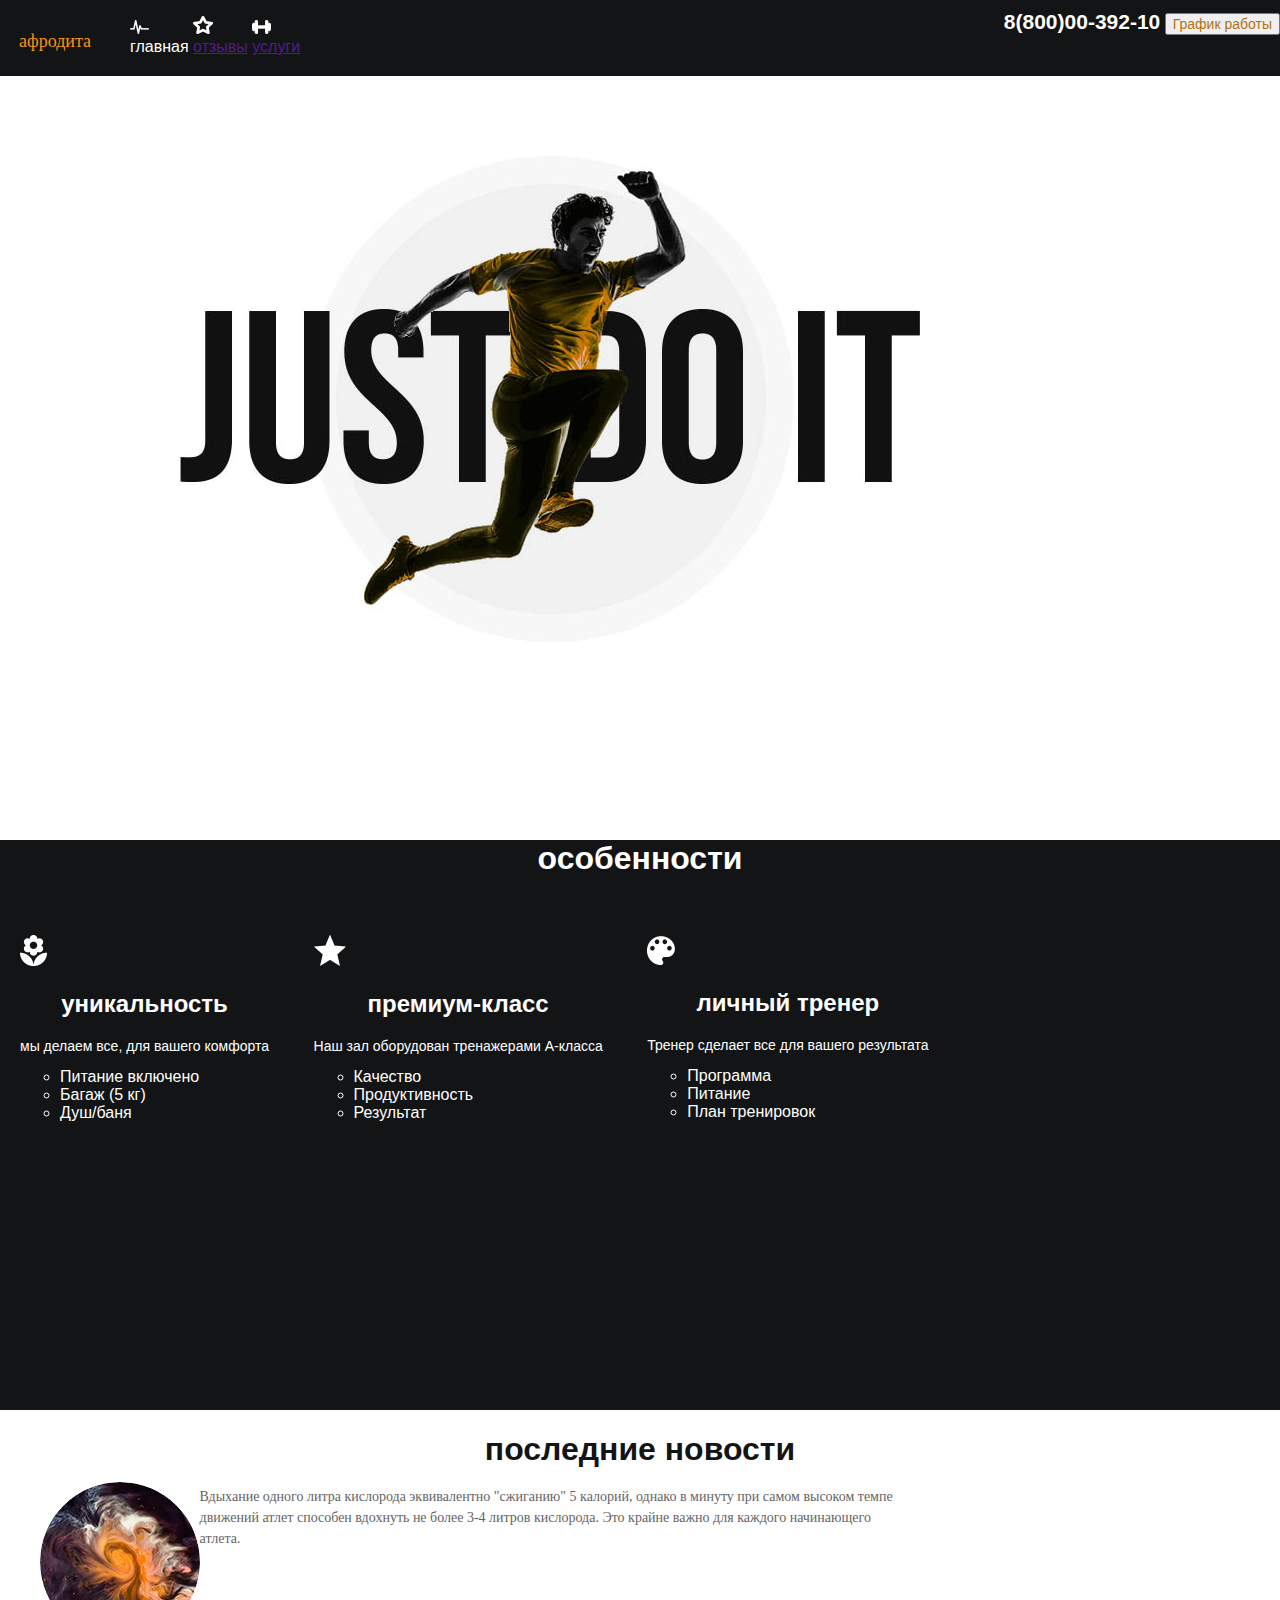
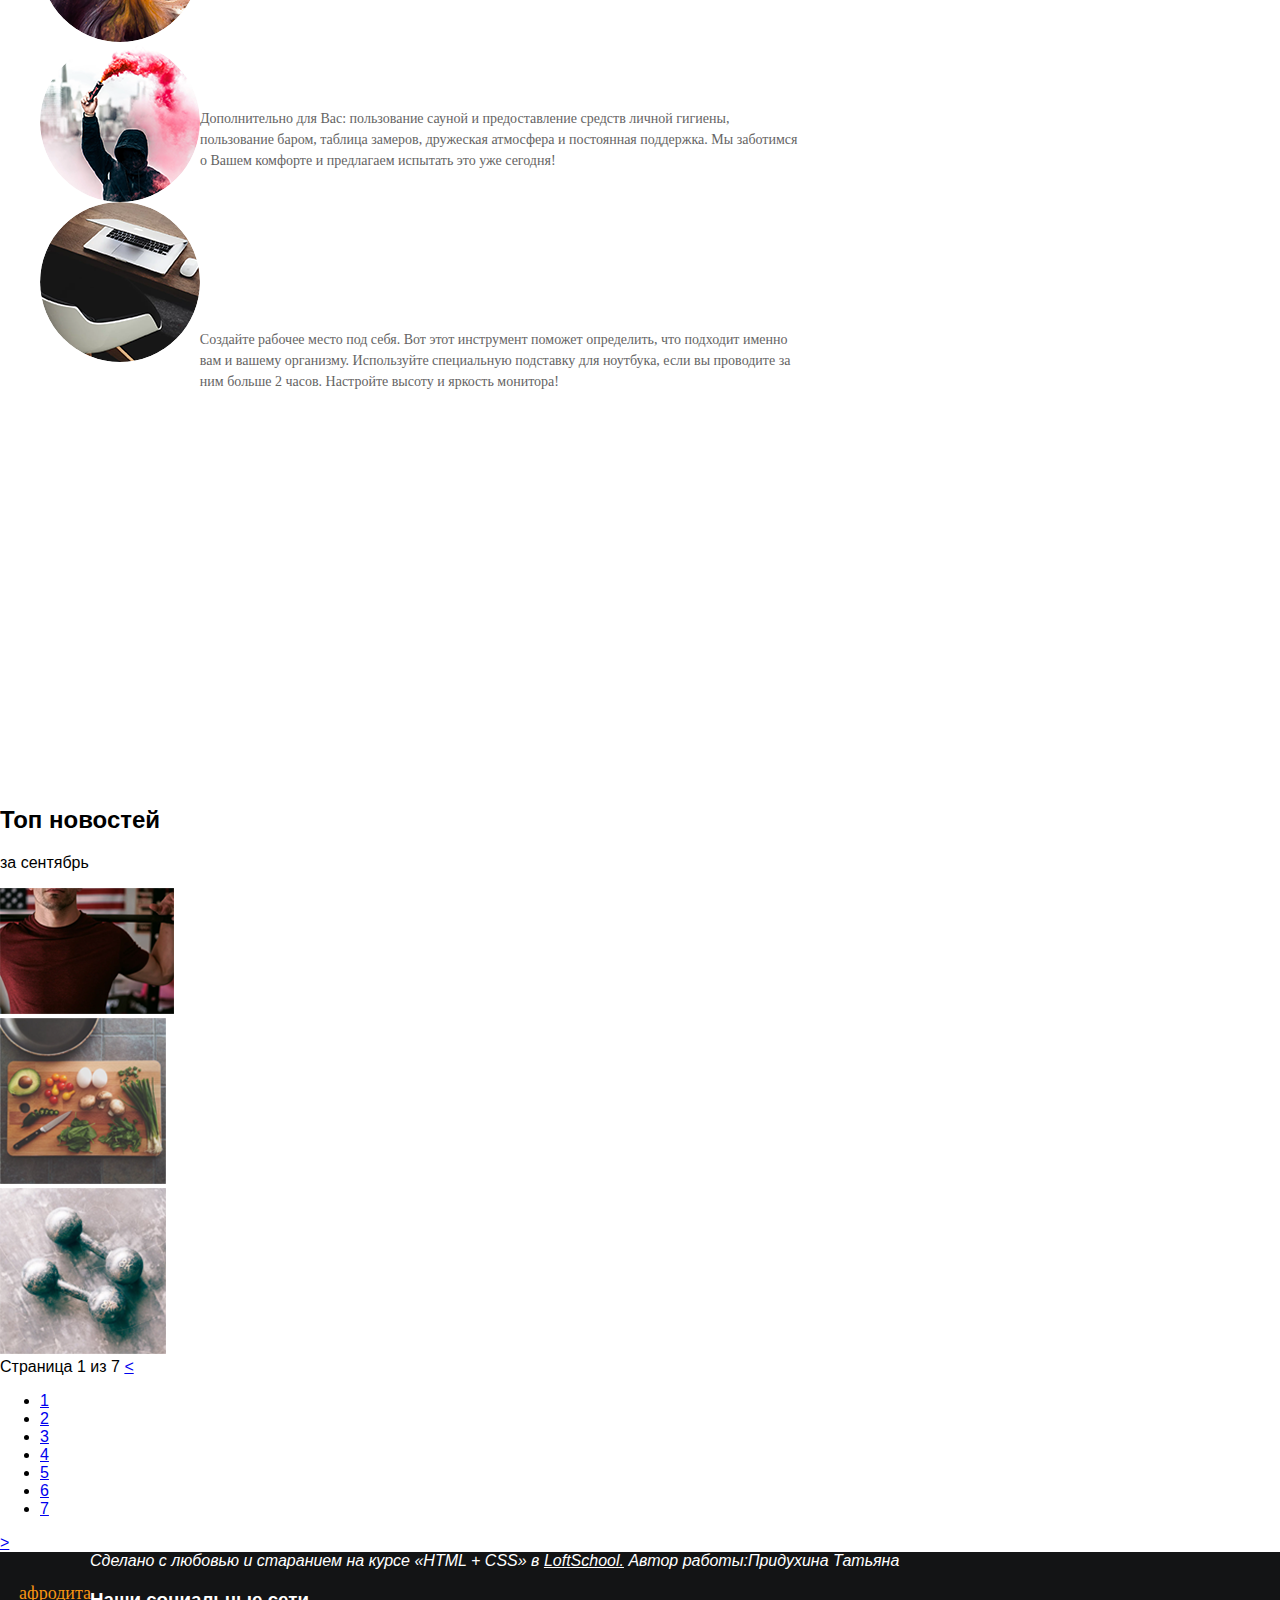
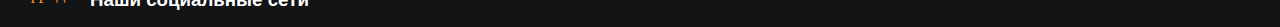
==== commit 521fd847: "flex" ====
--- a/index.html
+++ b/index.html
@@ -11,7 +11,7 @@
     <link rel="stylesheet" href="./css/addition.css">
 </head>
 
-<body>
+<body class="body">
     <div class="wrapper">
 
 
@@ -61,206 +61,207 @@
                 </div>
 
             </header>
-            <div class="maincontent">
+            <main class="maincontent">
                 <div class="conteiner">
                     <div class="container__image">
                         <img src="img/justdoit.jpg" alt="justdoit" class="container__image-main">
                     </div>
 
                 </div>
-                <main class="maincontent">
-                    <section class="features">
-
-                        <h1 class="features__name">особенности</h1>
-                        <ul class="features__main">
-                            <li class="features__item">
-                                <div class="features__item-icon">
-                                    <img src="img/icons/features/flower.png" alt="flower">
-
-                                </div>
-                                <h2 class="features__title">уникальность</h2>
-                                <p class="features__p">мы делаем все, для вашего комфорта</p>
-
-                                <ul class="features__list">
-                                    <li class="list-element">Питание включено</li>
-                                    <li class="list-element">Багаж (5 кг)</li>
-                                    <li class="list-element">Душ/баня</li>
-                                </ul>
-                            </li>
-
-                        </ul>
-
-
-                        <ul class="features__main">
-                            <li class="features__item">
-                                <div class="features__item-icon">
-                                    <img src="img/icons/features/mark-as-favorite-star.png" alt="star">
-
-                                </div>
-                                <h2 class="features__title">премиум-класс</h2>
-                                <p class="features__p">Наш зал оборудован тренажерами А-класса</p>
-                                <ul class="features__list">
-                                    <li class="list-element">Качество</li>
-                                    <li class="list-element">Продуктивность</li>
-                                    <li class="list-element">Результат</li>
-                                </ul>
-                            </li>
-
-                        </ul>
-                        <ul class="features__main">
-                            <li class="features__item">
-                                <div class="features__item-icon">
-                                    <img src="img/icons/features/painter-palette.png" alt="palette">
-
-                                </div>
-                                <h2 class="features__title">личный тренер</h2>
-                                <p class="features__p">Тренер сделает все для вашего результата</p>
-                                <ul class="features__list">
-                                    <li class="list-element">Программа</li>
-                                    <li class="list-element">Питание</li>
-                                    <li class="list-element">План тренировок</li>
-                                </ul>
-                            </li>
-
-                        </ul>
-
-
-                    </section>
-                    <section class="news">
-                        <h1 class="news__title">последние новости</h1>
-
-                        <ul class="news__list">
-                            <li class="news__list-block">
-                            <li class="news__list-image1">
-                                <div class="news__list-image1">
-                                    <img src="img/content/newsimage1.png" alt="изображение1">
-                                </div>
-                                <div class="news__content">
-                                    <time>12.10.2016</time>
-                                    <h2 class="news__content-title">Похудение с помощью бодибилдинга!</h2>
-                                </div>
-                            <li class="news__text">
-                                <p class="news__text-paragraph1">
-                                    Вдыхание одного литра кислорода эквивалентно "сжиганию" 5 калорий, однако в минуту
-                                    при
-                                    самом высоком темпе движений атлет способен вдохнуть не более 3-4 литров кислорода.
-                                    Это
-                                    крайне важно для каждого начинающего атлета.
-
-
-                                </p>
-                                <!--  -->
-                            </li>
-                            </li>
-                            </li>
-
-                            <li class="news__list-block">
-                            <li class="news__list-image2">
-                                <div class="news__list-image2">
-                                    <img src="img/content/newsimage2.png" alt="изображение2">
-                                </div>
-                                <div class="news__content">
-                                    <time>01.02.2016</time>
-                                    <h3 class="news__content-title">Заражай друзей, получай призы!</h3>
-                                </div>
-                            <li class="news__text">
-                                <p class="news__text-paragraph2">
-                                    Дополнительно для Вас: пользование сауной и предоставление средств личной гигиены,
-                                    пользование баром, таблица замеров, дружеская атмосфера и постоянная поддержка. Мы
-                                    заботимся о Вашем комфорте и предлагаем испытать это уже сегодня!
-
-                                </p>
-                                <!--  -->
-                            </li>
-                            </li>
-
-
-
-                            </li>
-                            <li class="news__list-block">
-                            <li class="news__list-image3">
-                                <div class="news__list-image3">
-                                    <img src="img/content/newsimage3.png" alt="изображение3">
-                                </div>
-
-                                <div class="news__content">
-                                    <time>22.12.2015</time>
-                                    <h3 class="news__content-title">Фрилансер? Выпрями спину!</h3>
-                                </div>
-                            <li class="news__text">
-                                <p class="news__text-paragraph3">
-                                    Создайте рабочее место под себя. Вот этот инструмент поможет определить, что
-                                    подходит
-                                    именно вам и вашему организму. Используйте специальную подставку для ноутбука, если
-                                    вы
-                                    проводите за ним больше 2 часов. Настройте высоту и яркость монитора!
-
-
-                                </p>
-                                <!--  -->
-                            </li>
-                            </li>
-
-
-                            </li>
-                        </ul>
-
-
-
-
-                    </section>
-                    <aside class="aside">
-                        <h2 class="aside__headline">Топ новостей</h2>
-                        <p>за сентябрь</p>
-                        <div class="aside__foto">
-                            <img src="img/content/newsimage4.png" alt="изображение4" class="aside__foto-content">
-                        </div>
-                        <div class="aside__foto">
-                            <img src="img/content/newsimage5.png" alt="изображение5" class="aside__foto-content">
-                        </div>
-                        <div class="aside__foto">
-                            <img src="img/content/newsimage6.png" alt="изображение6" class="aside__foto-content">
-                        </div>
-
-
-
-                    </aside>
-                </main>
-                <span class="pagination">
-                    <span class="pagination__display">Страница 1 из 7</span>
-                    <span class="pagination__elem">
-                        <a href="#" class="pagination__prev-next">
-                            < </a> <ul class="pagination__pages">
-                                <li class="pagination__item">
-                                    <a href="#" class="pagination__link">1</a>
-                                </li>
-                                <li class="pagination__item">
-                                    <a href="#" class="pagination__link">2</a>
-                                </li>
-                                <li class="pagination__item">
-                                    <a href="#" class="pagination__link">3</a>
-                                </li>
-                                <li class="pagination__item">
-                                    <a href="#" class="pagination__link">4</a>
-                                </li>
-                                <li class="pagination__item">
-                                    <a href="#" class="pagination__link">5</a>
-                                </li>
-                                <li class="pagination__item">
-                                    <a href="#" class="pagination__link">6</a>
-                                </li>
-                                <li class="pagination__item">
-                                    <a href="#" class="pagination__link">7</a>
-                                </li>
-
-                                </ul>
-                                <a href="#" class="pagination__prev-next"> > </a>
-                    </span>
+
+                <section class="features">
+
+                    <h1 class="features__name">особенности</h1>
+                    <ul class="features__main">
+                        <li class="features__item">
+                            <div class="features__item-icon">
+                                <img src="img/icons/features/flower.png" alt="flower">
+
+                            </div>
+                            <h2 class="features__title">уникальность</h2>
+                            <p class="features__p">мы делаем все, для вашего комфорта</p>
+
+                            <ul class="features__list">
+                                <li class="list-element">Питание включено</li>
+                                <li class="list-element">Багаж (5 кг)</li>
+                                <li class="list-element">Душ/баня</li>
+                            </ul>
+                        </li>
+
+                    </ul>
+
+
+                    <ul class="features__main">
+                        <li class="features__item">
+                            <div class="features__item-icon">
+                                <img src="img/icons/features/mark-as-favorite-star.png" alt="star">
+
+                            </div>
+                            <h2 class="features__title">премиум-класс</h2>
+                            <p class="features__p">Наш зал оборудован тренажерами А-класса</p>
+                            <ul class="features__list">
+                                <li class="list-element">Качество</li>
+                                <li class="list-element">Продуктивность</li>
+                                <li class="list-element">Результат</li>
+                            </ul>
+                        </li>
+
+                    </ul>
+                    <ul class="features__main">
+                        <li class="features__item">
+                            <div class="features__item-icon">
+                                <img src="img/icons/features/painter-palette.png" alt="palette">
+
+                            </div>
+                            <h2 class="features__title">личный тренер</h2>
+                            <p class="features__p">Тренер сделает все для вашего результата</p>
+                            <ul class="features__list">
+                                <li class="list-element">Программа</li>
+                                <li class="list-element">Питание</li>
+                                <li class="list-element">План тренировок</li>
+                            </ul>
+                        </li>
+
+                    </ul>
+
+
+                </section>
+                <section class="news">
+                    <h1 class="news__title">последние новости</h1>
+
+                    <ul class="news__list">
+                        <li class="news__list-block">
+                        <li class="news__list-image1">
+                            <div class="news__list-image1">
+                                <img src="img/content/newsimage1.png" alt="изображение1">
+                            </div>
+                            <div class="news__content">
+                                <time>12.10.2016</time>
+                                <h2 class="news__content-title">Похудение с помощью бодибилдинга!</h2>
+                            </div>
+                        <li class="news__text">
+                            <p class="news__text-paragraph1">
+                                Вдыхание одного литра кислорода эквивалентно "сжиганию" 5 калорий, однако в минуту
+                                при
+                                самом высоком темпе движений атлет способен вдохнуть не более 3-4 литров кислорода.
+                                Это
+                                крайне важно для каждого начинающего атлета.
+
+
+                            </p>
+                            
+                        </li>
+                        </li>
+                        </li>
+
+                        <li class="news__list-block">
+                        <li class="news__list-image2">
+                            <div class="news__list-image2">
+                                <img src="img/content/newsimage2.png" alt="изображение2">
+                            </div>
+                            <div class="news__content">
+                                <time>01.02.2016</time>
+                                <h3 class="news__content-title">Заражай друзей, получай призы!</h3>
+                            </div>
+                        <li class="news__text">
+                            <p class="news__text-paragraph2">
+                                Дополнительно для Вас: пользование сауной и предоставление средств личной гигиены,
+                                пользование баром, таблица замеров, дружеская атмосфера и постоянная поддержка. Мы
+                                заботимся о Вашем комфорте и предлагаем испытать это уже сегодня!
+
+                            </p>
+                            
+                        </li>
+                        </li>
+
+
+
+                        </li>
+                        <li class="news__list-block">
+                        <li class="news__list-image3">
+                            <div class="news__list-image3">
+                                <img src="img/content/newsimage3.png" alt="изображение3">
+                            </div>
+
+                            <div class="news__content">
+                                <time>22.12.2015</time>
+                                <h3 class="news__content-title">Фрилансер? Выпрями спину!</h3>
+                            </div>
+                        <li class="news__text">
+                            <p class="news__text-paragraph3">
+                                Создайте рабочее место под себя. Вот этот инструмент поможет определить, что
+                                подходит
+                                именно вам и вашему организму. Используйте специальную подставку для ноутбука, если
+                                вы
+                                проводите за ним больше 2 часов. Настройте высоту и яркость монитора!
+
+
+                            </p>
+                            
+                        </li>
+                        </li>
+
+
+                        </li>
+                    </ul>
+
+
+
+
+                </section>
+                <aside class="aside">
+                    <h2 class="aside__headline">Топ новостей</h2>
+                    <p>за сентябрь</p>
+                    <div class="aside__foto">
+                        <img src="img/content/newsimage4.png" alt="изображение4" class="aside__foto-content">
+                    </div>
+                    <div class="aside__foto">
+                        <img src="img/content/newsimage5.png" alt="изображение5" class="aside__foto-content">
+                    </div>
+                    <div class="aside__foto">
+                        <img src="img/content/newsimage6.png" alt="изображение6" class="aside__foto-content">
+                    </div>
+
+
+
+                </aside>
+            </main>
+            <span class="pagination">
+                <span class="pagination__display">Страница 1 из 7</span>
+                <span class="pagination__elem">
+                    <a href="#" class="pagination__prev-next">
+                        < </a> <ul class="pagination__pages">
+                            <li class="pagination__item">
+                                <a href="#" class="pagination__link">1</a>
+                            </li>
+                            <li class="pagination__item">
+                                <a href="#" class="pagination__link">2</a>
+                            </li>
+                            <li class="pagination__item">
+                                <a href="#" class="pagination__link">3</a>
+                            </li>
+                            <li class="pagination__item">
+                                <a href="#" class="pagination__link">4</a>
+                            </li>
+                            <li class="pagination__item">
+                                <a href="#" class="pagination__link">5</a>
+                            </li>
+                            <li class="pagination__item">
+                                <a href="#" class="pagination__link">6</a>
+                            </li>
+                            <li class="pagination__item">
+                                <a href="#" class="pagination__link">7</a>
+                            </li>
+
+                            </ul>
+                            <a href="#" class="pagination__prev-next"> > </a>
                 </span>
-
-
-            </div>
+            </span>
+
+
+
         </div>
+        </main>
         <footer class="footer">
             <div class="container">
                 <address class="information">Сделано с любовью и старанием
--- a/css/main.css
+++ b/css/main.css
@@ -26,12 +26,22 @@
     font-style: normal;
 }
 
-body {
+
+
+
+.body {
     font-family: 'open_sansregular', Helvetica, sans-serif;
     margin: 0;
     -webkit-font-smoothing: antialiased;
     -moz-osx-font-smoothing: grayscale;
 }
+.wrapper{
+
+}
+.wrapper__content{
+
+}
+
 
 .container {
     width: 1100px;
@@ -43,14 +53,14 @@
     min-height: 76px;
 }
 
-header {
+.header {
     height: 76px;
     background-color: #131415;
     position: relative;
     margin-bottom: 80px;
 }
 
-.header.logo__link {
+.logo {
 
         position: absolute;
         top: 31px;
@@ -63,18 +73,21 @@
         font-family: "gora_freeregular";
         font-size: 18px;
 }
-
-.menu {
-    color: #ffffff;
-    text-decoration: none;
-    display: inline-block;
-}
-
 .header__menu {
     list-style-type: none;
     display: inline-block;
 }
 
+.menu {
+    color: #ffffff;
+    text-decoration: none;
+    display: inline-block;
+}
+
+.menu__list{
+    display: inline-block;
+}
+
 .menu__item {
     display: inline-block;
 }
@@ -84,7 +97,7 @@
     display: inline-block;
 }
 
-.menu__text {
+.menu__list-text {
     color: #ffff;
     font-family: 'open_sansregular', Helvetica, sans-serif;
     text-decoration: none;
@@ -112,12 +125,16 @@
 
 .maincontent {}
 
-.image__container {
+.container__image {
     height: 624px;
     background: #ffffff;
-}
-
-.image {
+    position: relative;
+    margin-left: 180px;
+    margin-right: 180px;
+    margin-bottom: 60px;
+}
+
+.container__image-main {
     position: absolute;
 }
 
